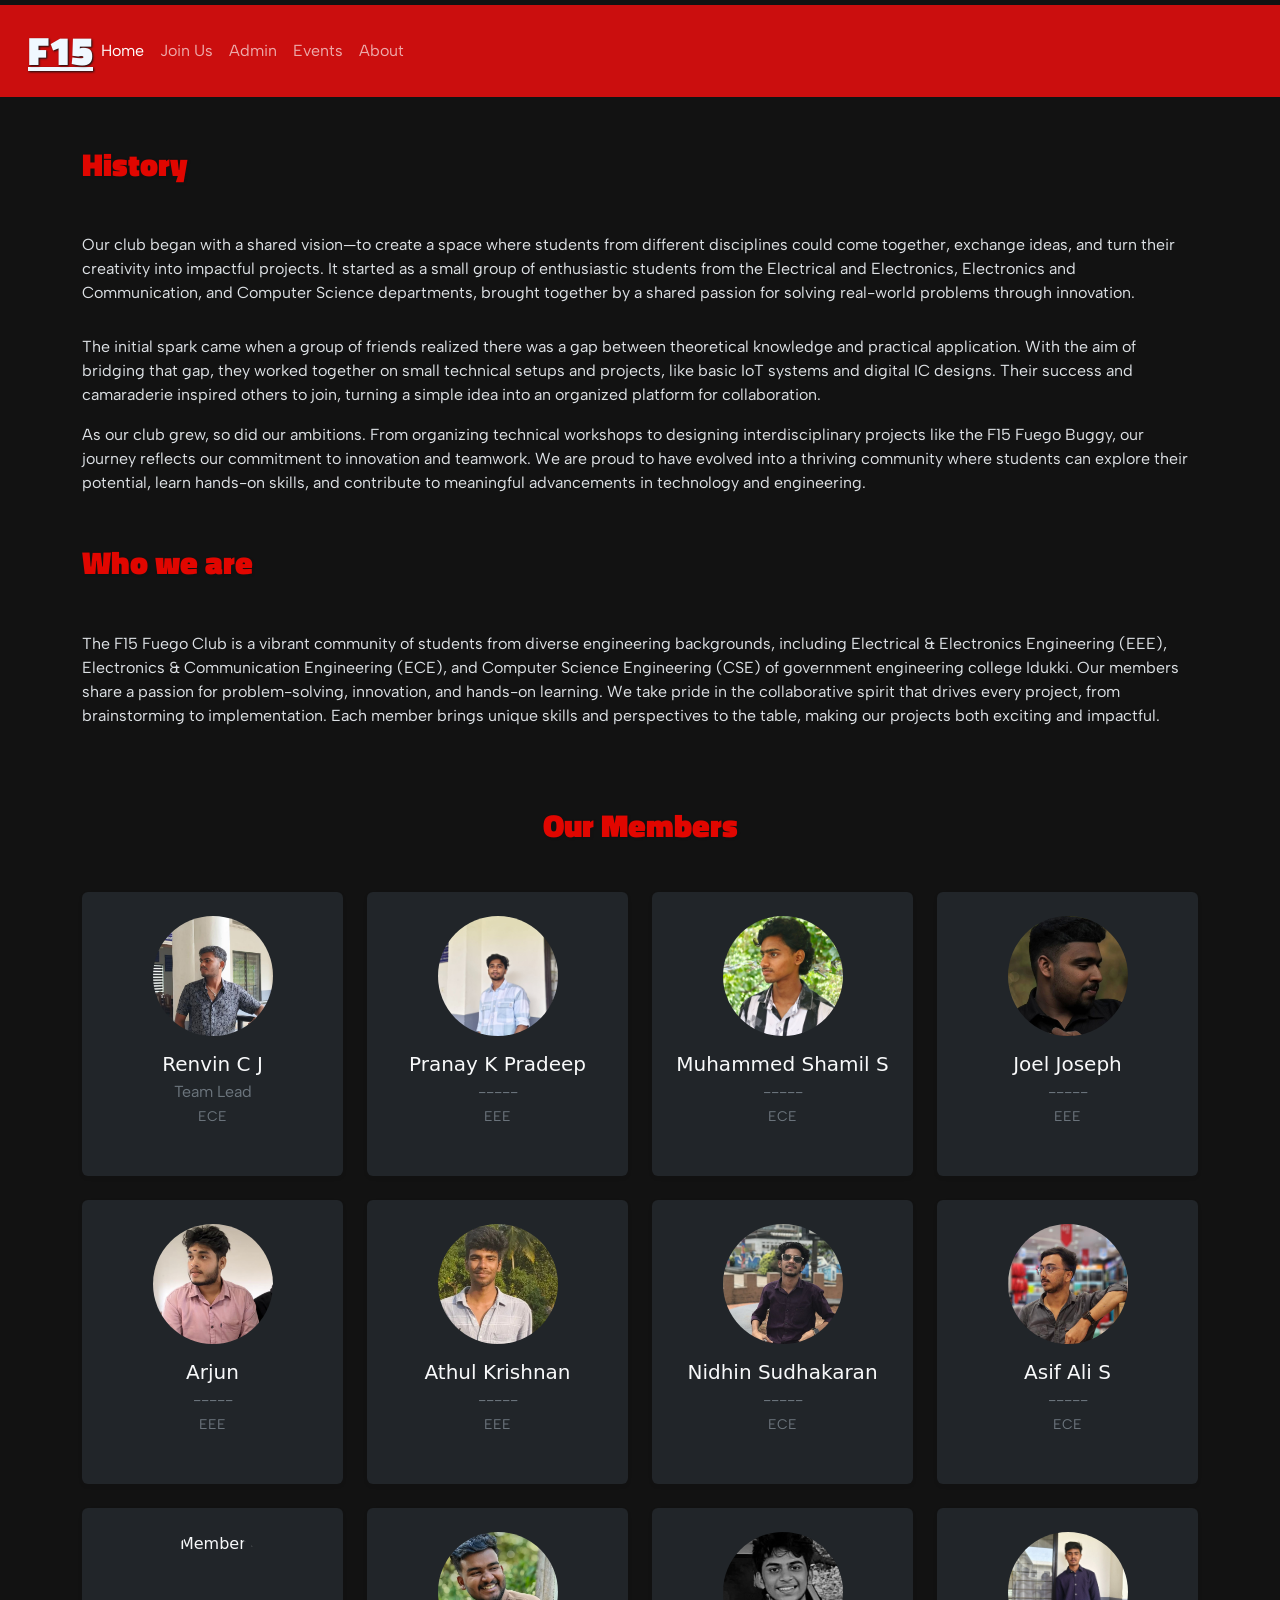
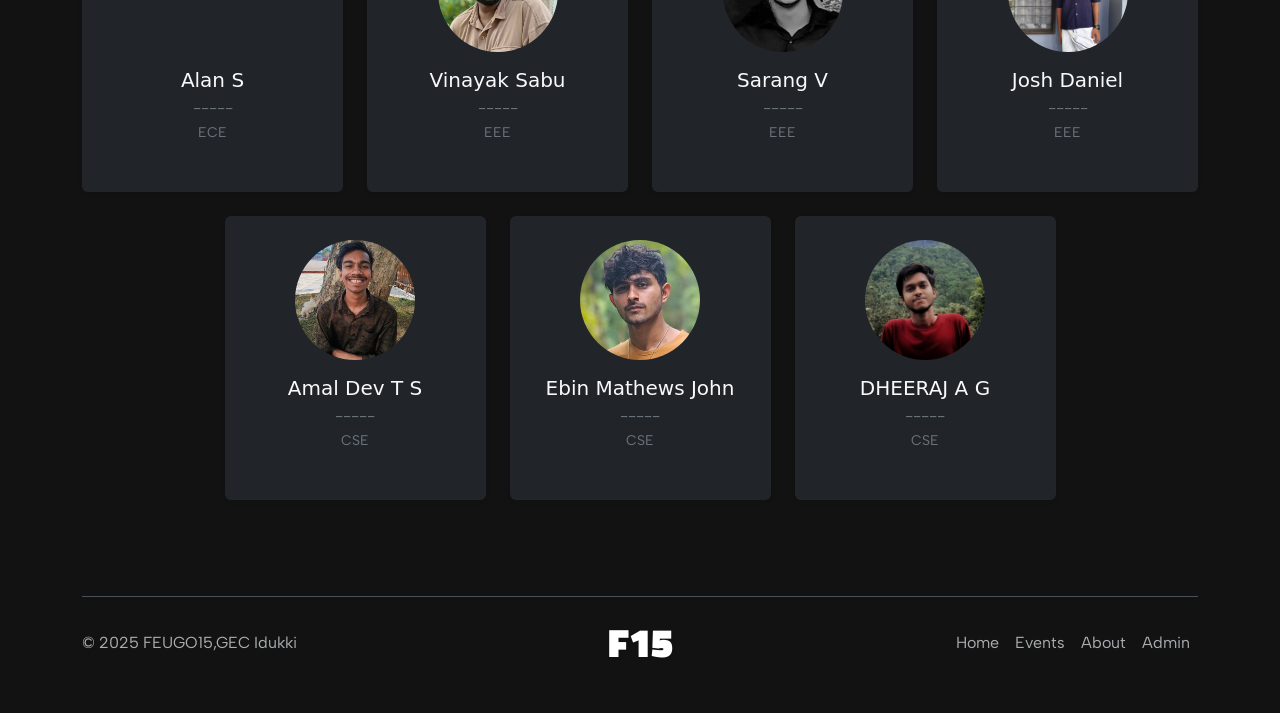
==== about.html @ 79d7d926 "Change4" ====
<!DOCTYPE html>
<html lang="en" data-bs-theme="dark">
<head>
    <meta charset="UTF-8">
    <meta name="viewport" content="width=device-width, initial-scale=1.0">
    <link href="https://cdn.jsdelivr.net/npm/bootstrap@5.3.6/dist/css/bootstrap.min.css" rel="stylesheet" integrity="sha384-4Q6Gf2aSP4eDXB8Miphtr37CMZZQ5oXLH2yaXMJ2w8e2ZtHTl7GptT4jmndRuHDT" crossorigin="anonymous">
    <link href="https://fonts.googleapis.com/css2?family=Titillium+Web:wght@900&display=swap" rel="stylesheet">
    <link rel="stylesheet" href="./style.css">
<link href="https://fonts.googleapis.com/css2?family=Albert+Sans:ital,wght@0,100..900;1,100..900&family=Barlow+Condensed:ital,wght@0,100;0,200;0,300;0,400;0,500;0,600;0,700;0,800;0,900;1,100;1,200;1,300;1,400;1,500;1,600;1,700;1,800;1,900&family=Orbitron:wght@400..900&family=Poppins:ital,wght@0,100;0,200;0,300;0,400;0,500;0,600;0,700;0,800;0,900;1,100;1,200;1,300;1,400;1,500;1,600;1,700;1,800;1,900&display=swap" rel="stylesheet">    <script src="https://unpkg.com/swiper/swiper-bundle.min.js"></script>
    
    <title>About</title>
</head>
<body style="background-color: #0000;">
    <nav class="navbar navbar-expand-lg px-3 py-3 nav-dark" style="background-color: rgb(203, 14, 14); margin-top: 5px;">
  <div class="container-fluid">
    <a class="formula-1-text" style="color: aliceblue; font-size: 40px;" href="#">F15</a>
        
    <button class="navbar-toggler" type="button" data-bs-toggle="collapse" data-bs-target="#navbarSupportedContent" aria-controls="navbarSupportedContent" aria-expanded="false" aria-label="Toggle navigation">
      <span class="navbar-toggler-icon"></span>
    </button>
    
    <div class="collapse navbar-collapse" id="navbarSupportedContent">
      <ul class="navbar-nav me-auto mb-2 mb-lg-0">
        <li class="nav-item">
          <a class="nav-link active" aria-current="page" href="./index.html">Home</a>
        </li>
        <li class="nav-item">
          <a class="nav-link" href="#">Join Us</a>
        </li>
        <li class="nav-item">
          <a class="nav-link" href="#">Admin</a>
        </li>
        <li class="nav-item">
          <a class="nav-link" href="#">Events</a>
        </li>
        <li class="nav-item dropdown">
          <a class="nav-link" href="#">
            About
          </a>
          
        <li class="nav-item">
          <a class="nav-link disabled" aria-disabled="true"></a>
        </li>
      </ul>
      
    </div>
  </div>
</nav>
</div>
<section class="about">
  <div class="container mt-5" id="what-we-done">
    <h1 class="formula-1-text" style="margin-bottom: 50px;">History</h1>
     <p style="margin-bottom: 30px;">Our club began with a shared vision—to create a space where students from different disciplines could come together, exchange ideas, and turn their creativity into impactful projects. It started as a small group of enthusiastic students from the Electrical and Electronics, Electronics and Communication, and Computer Science departments, brought together by a shared passion for solving real-world problems through innovation.</p>
     <p>The initial spark came when a group of friends realized there was a gap between theoretical knowledge and practical application. With the aim of bridging that gap, they worked together on small technical setups and projects, like basic IoT systems and digital IC designs. Their success and camaraderie inspired others to join, turning a simple idea into an organized platform for collaboration.</p>   
    <p>As our club grew, so did our ambitions. From organizing technical workshops to designing interdisciplinary projects like the F15 Fuego Buggy, our journey reflects our commitment to innovation and teamwork. We are proud to have evolved into a thriving community where students can explore their potential, learn hands-on skills, and contribute to meaningful advancements in technology and engineering.</p>
  </div>
    <div class="container mt-5" id="what-we-done">
    <h1 class="formula-1-text" style="margin-bottom: 50px;">Who we are</h1>
     <p style="margin-bottom: 30px;">The F15 Fuego Club is a vibrant community of students from diverse engineering backgrounds, including Electrical & Electronics Engineering (EEE), Electronics & Communication Engineering (ECE), and Computer Science Engineering (CSE) of government engineering college Idukki. Our members share a passion for problem-solving, innovation, and hands-on learning. We take pride in the collaborative spirit that drives every project, from brainstorming to implementation. Each member brings unique skills and perspectives to the table, making our projects both exciting and impactful. </p>
    </div>
    <section class="members py-5">
  <div class="container">
    <h1 class="formula-1-text mb-5 text-center">Our Members</h1>
    <div class="row row-cols-1 row-cols-sm-2 row-cols-md-4 g-4 justify-content-center">
      <!-- Member 1 -->
      <div class="col">
        <div class="card h-100 text-center border-0 shadow-sm bg-dark text-light">
          <img src="./src/members/renvun.png" class="card-img-top rounded-circle mx-auto mt-4" alt="Member 1" style="width: 120px; height: 120px; object-fit: cover;">
          <div class="card-body">
            <h5 class="card-title mb-1">Renvin C J</h5>
            <p class="card-text mb-2 text-secondary">Team Lead<br><span class="small">ECE</span></p>
            <div>
              <a href="#" class="text-light me-2"><i class="bi bi-linkedin"></i></a>
              <a href="#" class="text-light"><i class="bi bi-envelope"></i></a>
            </div>
          </div>
        </div>
      </div>
      <!-- Member 2 -->
      <div class="col">
        <div class="card h-100 text-center border-0 shadow-sm bg-dark text-light">
          <img src="./src/members/pranay.jpg" class="card-img-top rounded-circle mx-auto mt-4" alt="Member 2" style="width: 120px; height: 120px; object-fit: cover;">
          <div class="card-body">
            <h5 class="card-title mb-1">Pranay K Pradeep</h5>
            <p class="card-text mb-2 text-secondary">-----<br><span class="small">EEE</span></p>
            <div>
              <a href="#" class="text-light me-2"><i class="bi bi-linkedin"></i></a>
              <a href="#" class="text-light"><i class="bi bi-envelope"></i></a>
            </div>
          </div>
        </div>
      </div>
      <!-- Member 3 -->
      <div class="col">
        <div class="card h-100 text-center border-0 shadow-sm bg-dark text-light">
          <img src="./src/members/shamil.jpg" class="card-img-top rounded-circle mx-auto mt-4" alt="Member 3" style="width: 120px; height: 120px; object-fit: cover;">
          <div class="card-body">
            <h5 class="card-title mb-1">Muhammed Shamil S</h5>
            <p class="card-text mb-2 text-secondary">-----<br><span class="small">ECE</span></p>
            <div>
              <a href="#" class="text-light me-2"><i class="bi bi-linkedin"></i></a>
              <a href="#" class="text-light"><i class="bi bi-envelope"></i></a>
            </div>
          </div>
        </div>
      </div>
      <!-- Member 4 -->
      <div class="col">
        <div class="card h-100 text-center border-0 shadow-sm bg-dark text-light">
          <img src="./src/members/joel.png" class="card-img-top rounded-circle mx-auto mt-4" alt="Member 4" style="width: 120px; height: 120px; object-fit: cover;">
          <div class="card-body">
            <h5 class="card-title mb-1">Joel Joseph</h5>
            <p class="card-text mb-2 text-secondary">-----<br><span class="small">EEE</span></p>
            <div>
              <a href="#" class="text-light me-2"><i class="bi bi-linkedin"></i></a>
              <a href="#" class="text-light"><i class="bi bi-envelope"></i></a>
            </div>
          </div>
        </div>
      </div>
      <!-- Add more members as needed -->
        <div class="col">
        <div class="card h-100 text-center border-0 shadow-sm bg-dark text-light">
          <img src="./src/members/arjun.png" class="card-img-top rounded-circle mx-auto mt-4" alt="Member 4" style="width: 120px; height: 120px; object-fit: cover;">
          <div class="card-body">
            <h5 class="card-title mb-1">Arjun</h5>
            <p class="card-text mb-2 text-secondary">-----<br><span class="small">EEE</span></p>
            <div>
              <a href="#" class="text-light me-2"><i class="bi bi-linkedin"></i></a>
              <a href="#" class="text-light"><i class="bi bi-envelope"></i></a>
            </div>
          </div>
        </div>
      </div>
       <div class="col">
        <div class="card h-100 text-center border-0 shadow-sm bg-dark text-light">
          <img src="./src/members/athul.png" class="card-img-top rounded-circle mx-auto mt-4" alt="Member 4" style="width: 120px; height: 120px; object-fit: cover;">
          <div class="card-body">
            <h5 class="card-title mb-1">Athul Krishnan</h5>
            <p class="card-text mb-2 text-secondary">-----<br><span class="small">EEE</span></p>
            <div>
              <a href="#" class="text-light me-2"><i class="bi bi-linkedin"></i></a>
              <a href="#" class="text-light"><i class="bi bi-envelope"></i></a>
            </div>
          </div>
        </div>
      </div>
       <div class="col">
        <div class="card h-100 text-center border-0 shadow-sm bg-dark text-light">
          <img src="./src/members/nidhin.jpg" class="card-img-top rounded-circle mx-auto mt-4" alt="Member 4" style="width: 120px; height: 120px; object-fit: cover;">
          <div class="card-body">
            <h5 class="card-title mb-1">Nidhin Sudhakaran</h5>
            <p class="card-text mb-2 text-secondary">-----<br><span class="small">ECE</span></p>
            <div>
              <a href="#" class="text-light me-2"><i class="bi bi-linkedin"></i></a>
              <a href="#" class="text-light"><i class="bi bi-envelope"></i></a>
            </div>
          </div>
        </div>
      </div>
       <div class="col">
        <div class="card h-100 text-center border-0 shadow-sm bg-dark text-light">
          <img src="./src/members/asifali.png" class="card-img-top rounded-circle mx-auto mt-4" alt="Member 4" style="width: 120px; height: 120px; object-fit: cover;">
          <div class="card-body">
            <h5 class="card-title mb-1">Asif Ali S</h5>
            <p class="card-text mb-2 text-secondary">-----<br><span class="small">ECE</span></p>
            <div>
              <a href="#" class="text-light me-2"><i class="bi bi-linkedin"></i></a>
              <a href="#" class="text-light"><i class="bi bi-envelope"></i></a>
            </div>
          </div>
        </div>
      </div>
       <div class="col">
        <div class="card h-100 text-center border-0 shadow-sm bg-dark text-light">
          <img src="./src/members/alan.png" class="card-img-top rounded-circle mx-auto mt-4" alt="Member 4" style="width: 120px; height: 120px; object-fit: cover;">
          <div class="card-body">
            <h5 class="card-title mb-1">Alan S</h5>
            <p class="card-text mb-2 text-secondary">-----<br><span class="small">ECE</span></p>
            <div>
              <a href="#" class="text-light me-2"><i class="bi bi-linkedin"></i></a>
              <a href="#" class="text-light"><i class="bi bi-envelope"></i></a>
            </div>
          </div>
        </div>
      </div> <div class="col">
        <div class="card h-100 text-center border-0 shadow-sm bg-dark text-light">
          <img src="./src/members/vinyk.jpg" class="card-img-top rounded-circle mx-auto mt-4" alt="Member 4" style="width: 120px; height: 120px; object-fit: cover;">
          <div class="card-body">
            <h5 class="card-title mb-1">Vinayak Sabu</h5>
            <p class="card-text mb-2 text-secondary">-----<br><span class="small">EEE</span></p>
            <div>
              <a href="#" class="text-light me-2"><i class="bi bi-linkedin"></i></a>
              <a href="#" class="text-light"><i class="bi bi-envelope"></i></a>
            </div>
          </div>
        </div>
      </div>
       <div class="col">
        <div class="card h-100 text-center border-0 shadow-sm bg-dark text-light">
          <img src="./src/members/sarang.jpg" class="card-img-top rounded-circle mx-auto mt-4" alt="Member 4" style="width: 120px; height: 120px; object-fit: cover;">
          <div class="card-body">
            <h5 class="card-title mb-1">Sarang V</h5>
            <p class="card-text mb-2 text-secondary">-----<br><span class="small">EEE</span></p>
            <div>
              <a href="#" class="text-light me-2"><i class="bi bi-linkedin"></i></a>
              <a href="#" class="text-light"><i class="bi bi-envelope"></i></a>
            </div>
          </div>
        </div>
      </div>
       <div class="col">
        <div class="card h-100 text-center border-0 shadow-sm bg-dark text-light">
          <img src="./src/members/josh.png" class="card-img-top rounded-circle mx-auto mt-4" alt="Member 4" style="width: 120px; height: 120px; object-fit: cover;">
          <div class="card-body">
            <h5 class="card-title mb-1">Josh Daniel</h5>
            <p class="card-text mb-2 text-secondary">-----<br><span class="small">EEE</span></p>
            <div>
              <a href="#" class="text-light me-2"><i class="bi bi-linkedin"></i></a>
              <a href="#" class="text-light"><i class="bi bi-envelope"></i></a>
            </div>
          </div>
        </div>
      </div>
       <div class="col">
        <div class="card h-100 text-center border-0 shadow-sm bg-dark text-light">
          <img src="./src/members/amald.jpg" class="card-img-top rounded-circle mx-auto mt-4" alt="Member 4" style="width: 120px; height: 120px; object-fit: cover;">
          <div class="card-body">
            <h5 class="card-title mb-1">Amal Dev T S</h5>
            <p class="card-text mb-2 text-secondary">-----<br><span class="small">CSE</span></p>
            <div>
              <a href="#" class="text-light me-2"><i class="bi bi-linkedin"></i></a>
              <a href="#" class="text-light"><i class="bi bi-envelope"></i></a>
            </div>
          </div>
        </div>
      </div>
       <div class="col">
        <div class="card h-100 text-center border-0 shadow-sm bg-dark text-light">
          <img src="./src/members/ebin.jpg" class="card-img-top rounded-circle mx-auto mt-4" alt="Member 4" style="width: 120px; height: 120px; object-fit: cover;">
          <div class="card-body">
            <h5 class="card-title mb-1">Ebin Mathews John</h5>
            <p class="card-text mb-2 text-secondary">-----<br><span class="small">CSE</span></p>
            <div>
              <a href="#" class="text-light me-2"><i class="bi bi-linkedin"></i></a>
              <a href="#" class="text-light"><i class="bi bi-envelope"></i></a>
            </div>
          </div>
        </div>
      </div>
       <div class="col">
        <div class="card h-100 text-center border-0 shadow-sm bg-dark text-light">
          <img src="./src/members/dheeraj.jpg" class="card-img-top rounded-circle mx-auto mt-4" alt="Member 4" style="width: 120px; height: 120px; object-fit: cover;">
          <div class="card-body">
            <h5 class="card-title mb-1">DHEERAJ A G</h5>
            <p class="card-text mb-2 text-secondary">-----<br><span class="small">CSE</span></p>
            <div>
              <a href="#" class="text-light me-2"><i class="bi bi-linkedin"></i></a>
              <a href="#" class="text-light"><i class="bi bi-envelope"></i></a>
            </div>
          </div>
        </div>
      </div>
       
    </div>
  </div>
</section>
    <section class="footer">
<div class="container mt-5">
  <footer class="d-flex flex-wrap justify-content-between align-items-center py-3 my-4 border-top">
     <p class="col-md-4 mb-0 text-body-secondary">© 2025 FEUGO15,GEC Idukki</p> 
 
      <a class="formula-1-text col-md-4 d-flex align-items-center justify-content-center mb-3 mb-md-0 me-md-auto link-body-emphasis text-decoration-none" aria-label="Bootstrap" style="color: aliceblue; font-size: 40px;" href="#">F15</a>
      
    </a>
     <ul class="nav col-md-4 justify-content-end">
       <li class="nav-item"><a href="#" class="nav-link px-2 text-body-secondary">Home</a>
      </li> 
      <li class="nav-item">
        <a href="#event" class="nav-link px-2 text-body-secondary">Events</a>
      </li> 
      <li class="nav-item">
        <a href="./about.html" class="nav-link px-2 text-body-secondary">About</a>
      </li> 
      <li class="nav-item">
        <a href="#" class="nav-link px-2 text-body-secondary">Admin</a>
      </li>
   
    </ul> 
  </footer>
</section>
                               

    <script src="https://cdn.jsdelivr.net/npm/bootstrap@5.3.6/dist/js/bootstrap.bundle.min.js" integrity="sha384-j1CDi7MgGQ12Z7Qab0qlWQ/Qqz24Gc6BM0thvEMVjHnfYGF0rmFCozFSxQBxwHKO" crossorigin="anonymous"></script>
    </body>
</html>
---- style.css ----
/* style.css */
.formula-1-text {
    font-family: 'Titillium Web', Arial, sans-serif;
    font-weight: 900;
    text-transform: uppercas
    letter-spacing: 0.15em;
    font-size: 2rem;
    color: #e10600; /* Formula 1 red */
    text-shadow: 1px 1px 2px #111;
    /* Remove inline font-family and color from HTML */
}
p,li {
  font-family: "Albert Sans", sans-serif;
  font-optical-sizing: auto;
  font-weight: <weight>;
  font-style: normal;
}
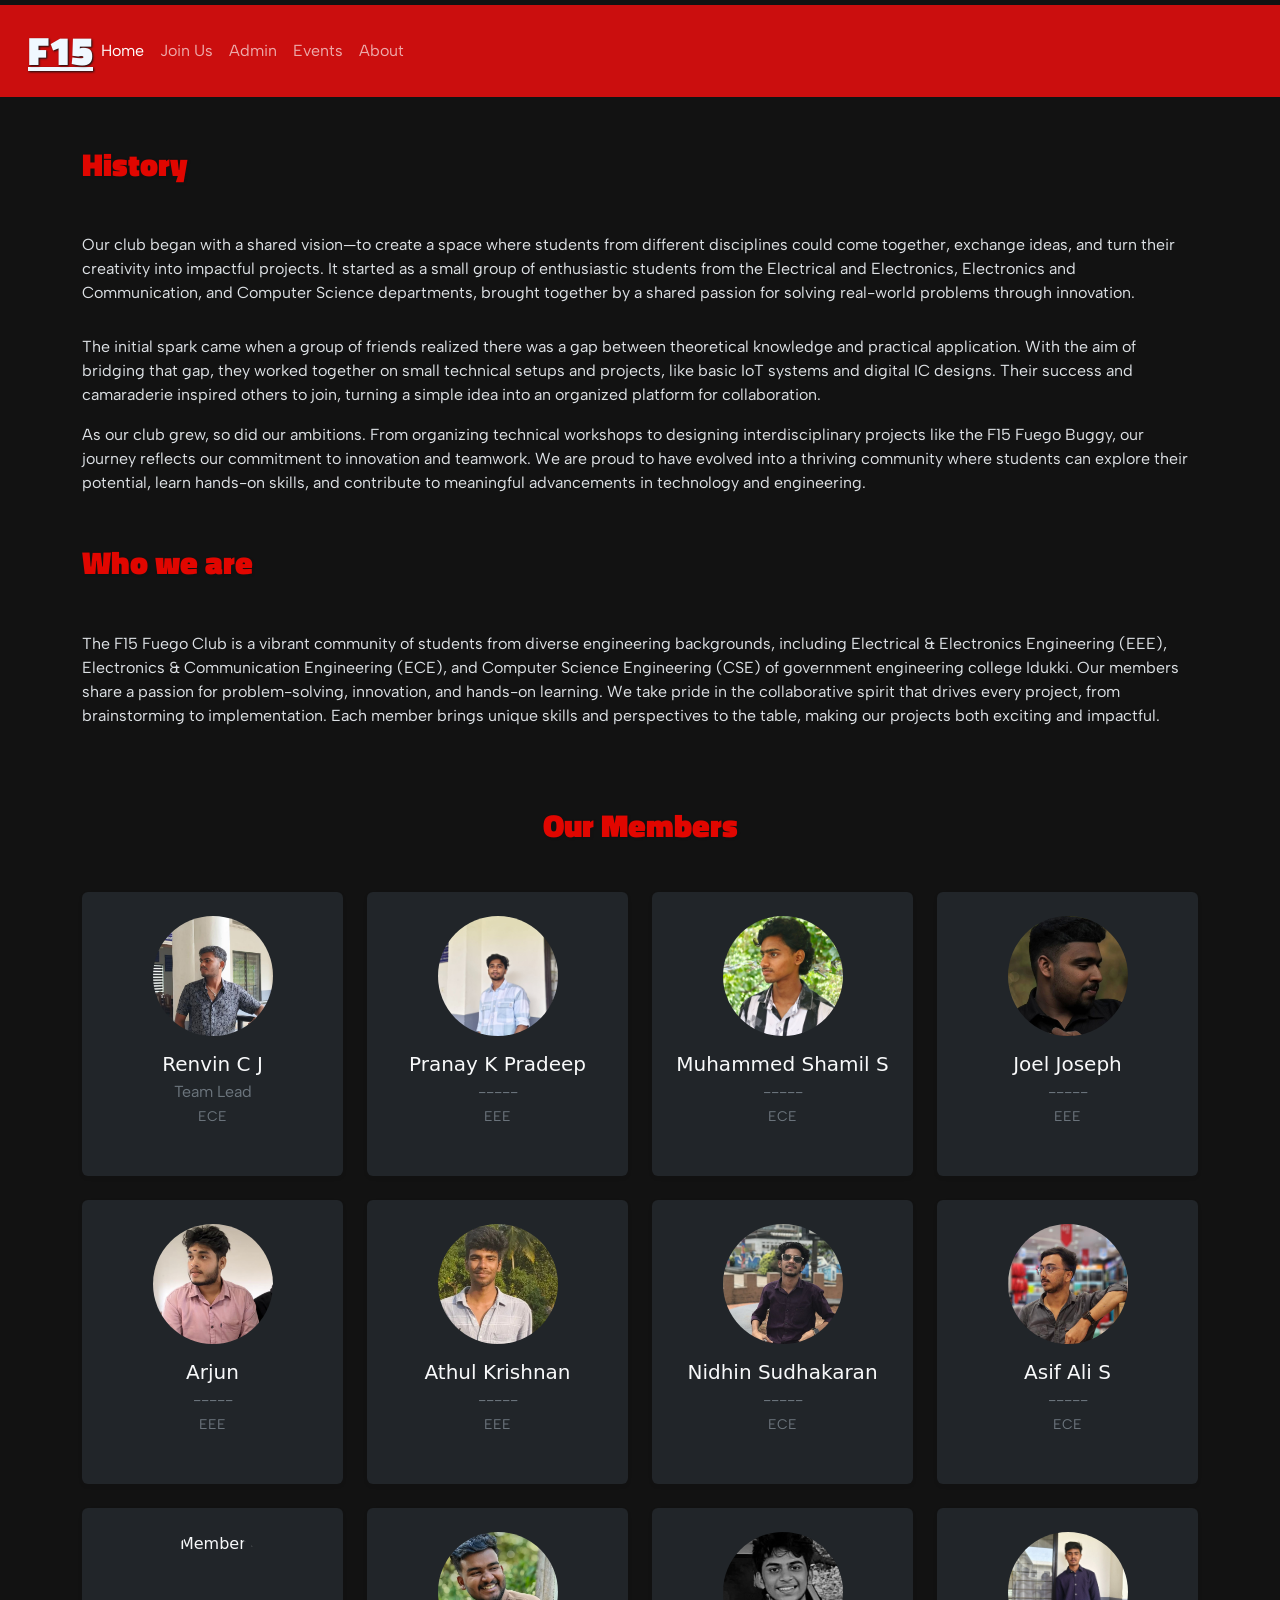
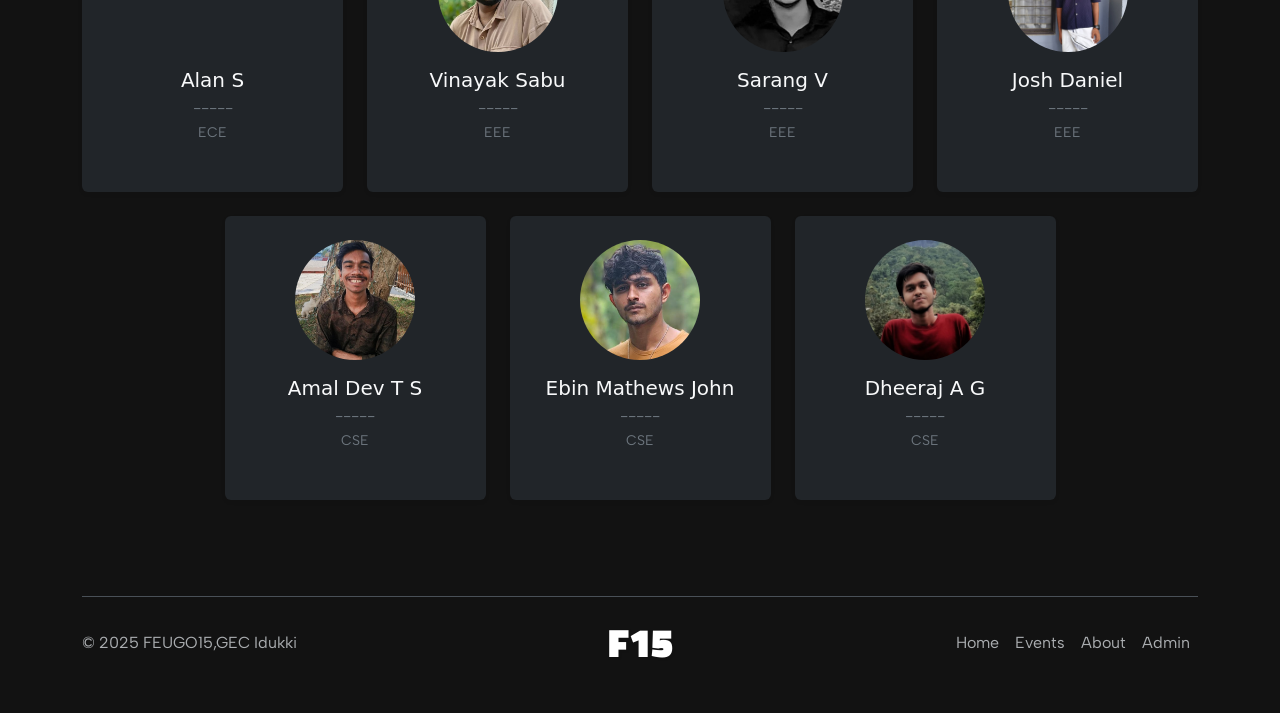
==== commit a94a717d: "Change6" ====
--- a/about.html
+++ b/about.html
@@ -61,8 +61,7 @@
     <section class="members py-5">
   <div class="container">
     <h1 class="formula-1-text mb-5 text-center">Our Members</h1>
-    <div class="row row-cols-1 row-cols-sm-2 row-cols-md-4 g-4 justify-content-center">
-      <!-- Member 1 -->
+<div class="row row-cols-2 row-cols-md-4 g-4 justify-content-center">      <!-- Member 1 -->
       <div class="col">
         <div class="card h-100 text-center border-0 shadow-sm bg-dark text-light">
           <img src="./src/members/renvun.png" class="card-img-top rounded-circle mx-auto mt-4" alt="Member 1" style="width: 120px; height: 120px; object-fit: cover;">
@@ -252,7 +251,7 @@
         <div class="card h-100 text-center border-0 shadow-sm bg-dark text-light">
           <img src="./src/members/dheeraj.jpg" class="card-img-top rounded-circle mx-auto mt-4" alt="Member 4" style="width: 120px; height: 120px; object-fit: cover;">
           <div class="card-body">
-            <h5 class="card-title mb-1">DHEERAJ A G</h5>
+            <h5 class="card-title mb-1">Dheeraj A G</h5>
             <p class="card-text mb-2 text-secondary">-----<br><span class="small">CSE</span></p>
             <div>
               <a href="#" class="text-light me-2"><i class="bi bi-linkedin"></i></a>
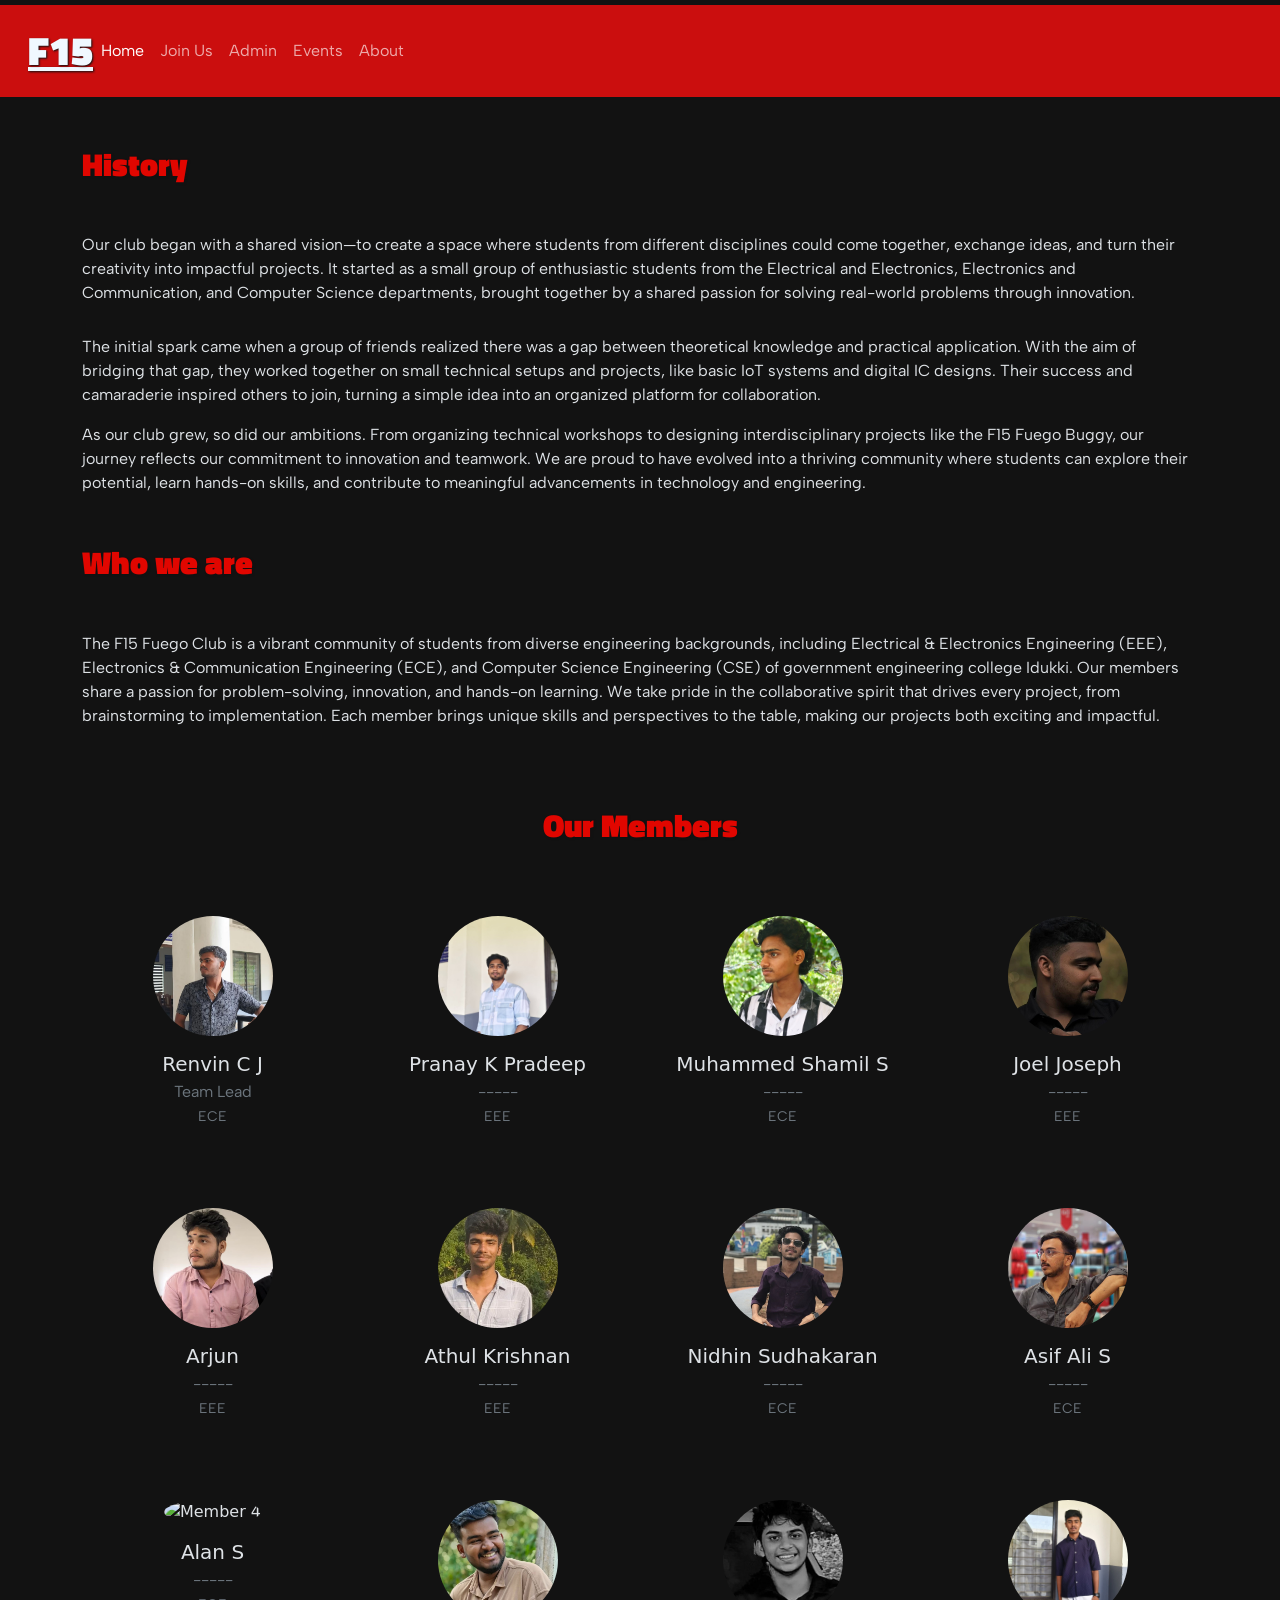
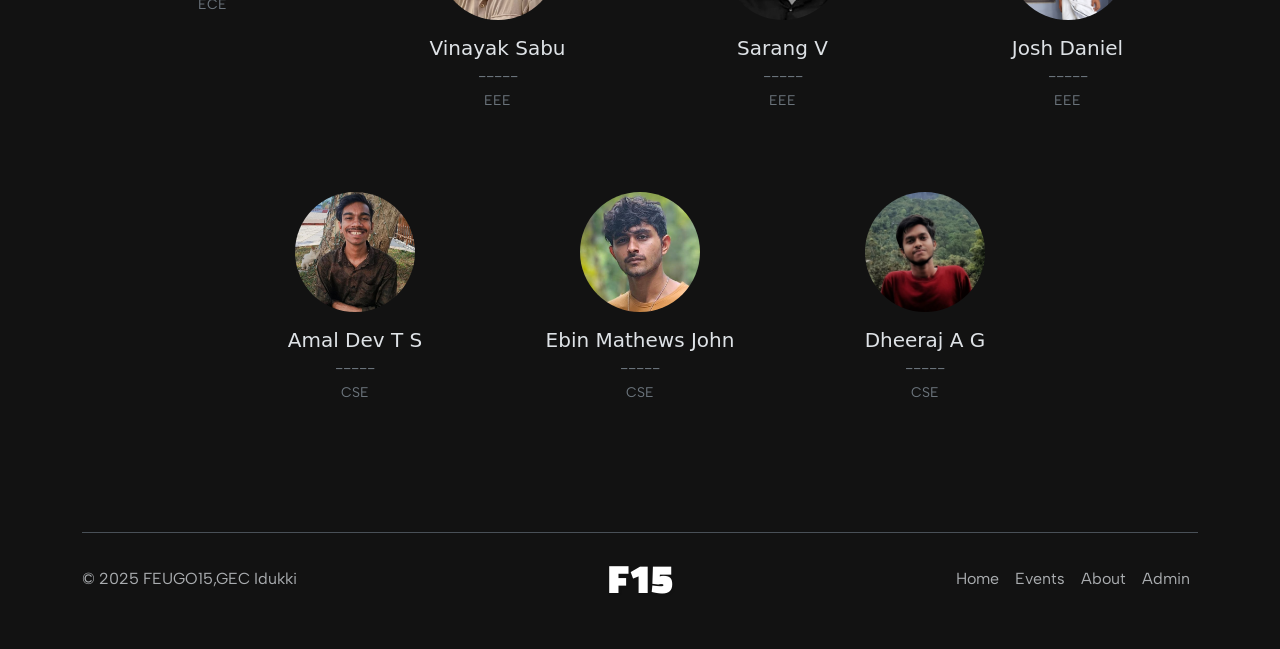
==== commit 3b025b89: "Change7" ====
--- a/about.html
+++ b/about.html
@@ -61,206 +61,147 @@
     <section class="members py-5">
   <div class="container">
     <h1 class="formula-1-text mb-5 text-center">Our Members</h1>
-<div class="row row-cols-2 row-cols-md-4 g-4 justify-content-center">      <!-- Member 1 -->
-      <div class="col">
-        <div class="card h-100 text-center border-0 shadow-sm bg-dark text-light">
-          <img src="./src/members/renvun.png" class="card-img-top rounded-circle mx-auto mt-4" alt="Member 1" style="width: 120px; height: 120px; object-fit: cover;">
-          <div class="card-body">
-            <h5 class="card-title mb-1">Renvin C J</h5>
-            <p class="card-text mb-2 text-secondary">Team Lead<br><span class="small">ECE</span></p>
-            <div>
-              <a href="#" class="text-light me-2"><i class="bi bi-linkedin"></i></a>
-              <a href="#" class="text-light"><i class="bi bi-envelope"></i></a>
-            </div>
-          </div>
+    <div class="row row-cols-2 row-cols-md-4 g-4 justify-content-center">
+      <!-- Member 1 -->
+      <div class="col text-center">
+        <img src="./src/members/renvun.png" class="rounded-circle mx-auto mt-4" alt="Member 1" style="width: 120px; height: 120px; object-fit: cover;">
+        <h5 class="mb-1 mt-3">Renvin C J</h5>
+        <p class="mb-2 text-secondary">Team Lead<br><span class="small">ECE</span></p>
+        <div>
+          <a href="#" class="text-light me-2"><i class="bi bi-linkedin"></i></a>
+          <a href="#" class="text-light"><i class="bi bi-envelope"></i></a>
         </div>
       </div>
       <!-- Member 2 -->
-      <div class="col">
-        <div class="card h-100 text-center border-0 shadow-sm bg-dark text-light">
-          <img src="./src/members/pranay.jpg" class="card-img-top rounded-circle mx-auto mt-4" alt="Member 2" style="width: 120px; height: 120px; object-fit: cover;">
-          <div class="card-body">
-            <h5 class="card-title mb-1">Pranay K Pradeep</h5>
-            <p class="card-text mb-2 text-secondary">-----<br><span class="small">EEE</span></p>
-            <div>
-              <a href="#" class="text-light me-2"><i class="bi bi-linkedin"></i></a>
-              <a href="#" class="text-light"><i class="bi bi-envelope"></i></a>
-            </div>
-          </div>
+      <div class="col text-center">
+        <img src="./src/members/pranay.jpg" class="rounded-circle mx-auto mt-4" alt="Member 2" style="width: 120px; height: 120px; object-fit: cover;">
+        <h5 class="mb-1 mt-3">Pranay K Pradeep</h5>
+        <p class="mb-2 text-secondary">-----<br><span class="small">EEE</span></p>
+        <div>
+          <a href="#" class="text-light me-2"><i class="bi bi-linkedin"></i></a>
+          <a href="#" class="text-light"><i class="bi bi-envelope"></i></a>
         </div>
       </div>
       <!-- Member 3 -->
-      <div class="col">
-        <div class="card h-100 text-center border-0 shadow-sm bg-dark text-light">
-          <img src="./src/members/shamil.jpg" class="card-img-top rounded-circle mx-auto mt-4" alt="Member 3" style="width: 120px; height: 120px; object-fit: cover;">
-          <div class="card-body">
-            <h5 class="card-title mb-1">Muhammed Shamil S</h5>
-            <p class="card-text mb-2 text-secondary">-----<br><span class="small">ECE</span></p>
-            <div>
-              <a href="#" class="text-light me-2"><i class="bi bi-linkedin"></i></a>
-              <a href="#" class="text-light"><i class="bi bi-envelope"></i></a>
-            </div>
-          </div>
+      <div class="col text-center">
+        <img src="./src/members/shamil.jpg" class="rounded-circle mx-auto mt-4" alt="Member 3" style="width: 120px; height: 120px; object-fit: cover;">
+        <h5 class="mb-1 mt-3">Muhammed Shamil S</h5>
+        <p class="mb-2 text-secondary">-----<br><span class="small">ECE</span></p>
+        <div>
+          <a href="#" class="text-light me-2"><i class="bi bi-linkedin"></i></a>
+          <a href="#" class="text-light"><i class="bi bi-envelope"></i></a>
         </div>
       </div>
       <!-- Member 4 -->
-      <div class="col">
-        <div class="card h-100 text-center border-0 shadow-sm bg-dark text-light">
-          <img src="./src/members/joel.png" class="card-img-top rounded-circle mx-auto mt-4" alt="Member 4" style="width: 120px; height: 120px; object-fit: cover;">
-          <div class="card-body">
-            <h5 class="card-title mb-1">Joel Joseph</h5>
-            <p class="card-text mb-2 text-secondary">-----<br><span class="small">EEE</span></p>
-            <div>
-              <a href="#" class="text-light me-2"><i class="bi bi-linkedin"></i></a>
-              <a href="#" class="text-light"><i class="bi bi-envelope"></i></a>
-            </div>
-          </div>
+      <div class="col text-center">
+        <img src="./src/members/joel.png" class="rounded-circle mx-auto mt-4" alt="Member 4" style="width: 120px; height: 120px; object-fit: cover;">
+        <h5 class="mb-1 mt-3">Joel Joseph</h5>
+        <p class="mb-2 text-secondary">-----<br><span class="small">EEE</span></p>
+        <div>
+          <a href="#" class="text-light me-2"><i class="bi bi-linkedin"></i></a>
+          <a href="#" class="text-light"><i class="bi bi-envelope"></i></a>
         </div>
       </div>
       <!-- Add more members as needed -->
-        <div class="col">
-        <div class="card h-100 text-center border-0 shadow-sm bg-dark text-light">
-          <img src="./src/members/arjun.png" class="card-img-top rounded-circle mx-auto mt-4" alt="Member 4" style="width: 120px; height: 120px; object-fit: cover;">
-          <div class="card-body">
-            <h5 class="card-title mb-1">Arjun</h5>
-            <p class="card-text mb-2 text-secondary">-----<br><span class="small">EEE</span></p>
-            <div>
-              <a href="#" class="text-light me-2"><i class="bi bi-linkedin"></i></a>
-              <a href="#" class="text-light"><i class="bi bi-envelope"></i></a>
-            </div>
-          </div>
-        </div>
-      </div>
-       <div class="col">
-        <div class="card h-100 text-center border-0 shadow-sm bg-dark text-light">
-          <img src="./src/members/athul.png" class="card-img-top rounded-circle mx-auto mt-4" alt="Member 4" style="width: 120px; height: 120px; object-fit: cover;">
-          <div class="card-body">
-            <h5 class="card-title mb-1">Athul Krishnan</h5>
-            <p class="card-text mb-2 text-secondary">-----<br><span class="small">EEE</span></p>
-            <div>
-              <a href="#" class="text-light me-2"><i class="bi bi-linkedin"></i></a>
-              <a href="#" class="text-light"><i class="bi bi-envelope"></i></a>
-            </div>
-          </div>
-        </div>
-      </div>
-       <div class="col">
-        <div class="card h-100 text-center border-0 shadow-sm bg-dark text-light">
-          <img src="./src/members/nidhin.jpg" class="card-img-top rounded-circle mx-auto mt-4" alt="Member 4" style="width: 120px; height: 120px; object-fit: cover;">
-          <div class="card-body">
-            <h5 class="card-title mb-1">Nidhin Sudhakaran</h5>
-            <p class="card-text mb-2 text-secondary">-----<br><span class="small">ECE</span></p>
-            <div>
-              <a href="#" class="text-light me-2"><i class="bi bi-linkedin"></i></a>
-              <a href="#" class="text-light"><i class="bi bi-envelope"></i></a>
-            </div>
-          </div>
-        </div>
-      </div>
-       <div class="col">
-        <div class="card h-100 text-center border-0 shadow-sm bg-dark text-light">
-          <img src="./src/members/asifali.png" class="card-img-top rounded-circle mx-auto mt-4" alt="Member 4" style="width: 120px; height: 120px; object-fit: cover;">
-          <div class="card-body">
-            <h5 class="card-title mb-1">Asif Ali S</h5>
-            <p class="card-text mb-2 text-secondary">-----<br><span class="small">ECE</span></p>
-            <div>
-              <a href="#" class="text-light me-2"><i class="bi bi-linkedin"></i></a>
-              <a href="#" class="text-light"><i class="bi bi-envelope"></i></a>
-            </div>
-          </div>
-        </div>
-      </div>
-       <div class="col">
-        <div class="card h-100 text-center border-0 shadow-sm bg-dark text-light">
-          <img src="./src/members/alan.png" class="card-img-top rounded-circle mx-auto mt-4" alt="Member 4" style="width: 120px; height: 120px; object-fit: cover;">
-          <div class="card-body">
-            <h5 class="card-title mb-1">Alan S</h5>
-            <p class="card-text mb-2 text-secondary">-----<br><span class="small">ECE</span></p>
-            <div>
-              <a href="#" class="text-light me-2"><i class="bi bi-linkedin"></i></a>
-              <a href="#" class="text-light"><i class="bi bi-envelope"></i></a>
-            </div>
-          </div>
-        </div>
-      </div> <div class="col">
-        <div class="card h-100 text-center border-0 shadow-sm bg-dark text-light">
-          <img src="./src/members/vinyk.jpg" class="card-img-top rounded-circle mx-auto mt-4" alt="Member 4" style="width: 120px; height: 120px; object-fit: cover;">
-          <div class="card-body">
-            <h5 class="card-title mb-1">Vinayak Sabu</h5>
-            <p class="card-text mb-2 text-secondary">-----<br><span class="small">EEE</span></p>
-            <div>
-              <a href="#" class="text-light me-2"><i class="bi bi-linkedin"></i></a>
-              <a href="#" class="text-light"><i class="bi bi-envelope"></i></a>
-            </div>
-          </div>
-        </div>
-      </div>
-       <div class="col">
-        <div class="card h-100 text-center border-0 shadow-sm bg-dark text-light">
-          <img src="./src/members/sarang.jpg" class="card-img-top rounded-circle mx-auto mt-4" alt="Member 4" style="width: 120px; height: 120px; object-fit: cover;">
-          <div class="card-body">
-            <h5 class="card-title mb-1">Sarang V</h5>
-            <p class="card-text mb-2 text-secondary">-----<br><span class="small">EEE</span></p>
-            <div>
-              <a href="#" class="text-light me-2"><i class="bi bi-linkedin"></i></a>
-              <a href="#" class="text-light"><i class="bi bi-envelope"></i></a>
-            </div>
-          </div>
-        </div>
-      </div>
-       <div class="col">
-        <div class="card h-100 text-center border-0 shadow-sm bg-dark text-light">
-          <img src="./src/members/josh.png" class="card-img-top rounded-circle mx-auto mt-4" alt="Member 4" style="width: 120px; height: 120px; object-fit: cover;">
-          <div class="card-body">
-            <h5 class="card-title mb-1">Josh Daniel</h5>
-            <p class="card-text mb-2 text-secondary">-----<br><span class="small">EEE</span></p>
-            <div>
-              <a href="#" class="text-light me-2"><i class="bi bi-linkedin"></i></a>
-              <a href="#" class="text-light"><i class="bi bi-envelope"></i></a>
-            </div>
-          </div>
-        </div>
-      </div>
-       <div class="col">
-        <div class="card h-100 text-center border-0 shadow-sm bg-dark text-light">
-          <img src="./src/members/amald.jpg" class="card-img-top rounded-circle mx-auto mt-4" alt="Member 4" style="width: 120px; height: 120px; object-fit: cover;">
-          <div class="card-body">
-            <h5 class="card-title mb-1">Amal Dev T S</h5>
-            <p class="card-text mb-2 text-secondary">-----<br><span class="small">CSE</span></p>
-            <div>
-              <a href="#" class="text-light me-2"><i class="bi bi-linkedin"></i></a>
-              <a href="#" class="text-light"><i class="bi bi-envelope"></i></a>
-            </div>
-          </div>
-        </div>
-      </div>
-       <div class="col">
-        <div class="card h-100 text-center border-0 shadow-sm bg-dark text-light">
-          <img src="./src/members/ebin.jpg" class="card-img-top rounded-circle mx-auto mt-4" alt="Member 4" style="width: 120px; height: 120px; object-fit: cover;">
-          <div class="card-body">
-            <h5 class="card-title mb-1">Ebin Mathews John</h5>
-            <p class="card-text mb-2 text-secondary">-----<br><span class="small">CSE</span></p>
-            <div>
-              <a href="#" class="text-light me-2"><i class="bi bi-linkedin"></i></a>
-              <a href="#" class="text-light"><i class="bi bi-envelope"></i></a>
-            </div>
-          </div>
-        </div>
-      </div>
-       <div class="col">
-        <div class="card h-100 text-center border-0 shadow-sm bg-dark text-light">
-          <img src="./src/members/dheeraj.jpg" class="card-img-top rounded-circle mx-auto mt-4" alt="Member 4" style="width: 120px; height: 120px; object-fit: cover;">
-          <div class="card-body">
-            <h5 class="card-title mb-1">Dheeraj A G</h5>
-            <p class="card-text mb-2 text-secondary">-----<br><span class="small">CSE</span></p>
-            <div>
-              <a href="#" class="text-light me-2"><i class="bi bi-linkedin"></i></a>
-              <a href="#" class="text-light"><i class="bi bi-envelope"></i></a>
-            </div>
-          </div>
-        </div>
-      </div>
-       
+      <div class="col text-center">
+        <img src="./src/members/arjun.png" class="rounded-circle mx-auto mt-4" alt="Member 4" style="width: 120px; height: 120px; object-fit: cover;">
+        <h5 class="mb-1 mt-3">Arjun</h5>
+        <p class="mb-2 text-secondary">-----<br><span class="small">EEE</span></p>
+        <div>
+          <a href="#" class="text-light me-2"><i class="bi bi-linkedin"></i></a>
+          <a href="#" class="text-light"><i class="bi bi-envelope"></i></a>
+        </div>
+      </div>
+      <div class="col text-center">
+        <img src="./src/members/athul.png" class="rounded-circle mx-auto mt-4" alt="Member 4" style="width: 120px; height: 120px; object-fit: cover;">
+        <h5 class="mb-1 mt-3">Athul Krishnan</h5>
+        <p class="mb-2 text-secondary">-----<br><span class="small">EEE</span></p>
+        <div>
+          <a href="#" class="text-light me-2"><i class="bi bi-linkedin"></i></a>
+          <a href="#" class="text-light"><i class="bi bi-envelope"></i></a>
+        </div>
+      </div>
+      <div class="col text-center">
+        <img src="./src/members/nidhin.jpg" class="rounded-circle mx-auto mt-4" alt="Member 4" style="width: 120px; height: 120px; object-fit: cover;">
+        <h5 class="mb-1 mt-3">Nidhin Sudhakaran</h5>
+        <p class="mb-2 text-secondary">-----<br><span class="small">ECE</span></p>
+        <div>
+          <a href="#" class="text-light me-2"><i class="bi bi-linkedin"></i></a>
+          <a href="#" class="text-light"><i class="bi bi-envelope"></i></a>
+        </div>
+      </div>
+      <div class="col text-center">
+        <img src="./src/members/asifali.png" class="rounded-circle mx-auto mt-4" alt="Member 4" style="width: 120px; height: 120px; object-fit: cover;">
+        <h5 class="mb-1 mt-3">Asif Ali S</h5>
+        <p class="mb-2 text-secondary">-----<br><span class="small">ECE</span></p>
+        <div>
+          <a href="#" class="text-light me-2"><i class="bi bi-linkedin"></i></a>
+          <a href="#" class="text-light"><i class="bi bi-envelope"></i></a>
+        </div>
+      </div>
+      <div class="col text-center">
+        <img src="./src/members/alan.png" class="rounded-circle mx-auto mt-4" alt="Member 4" style="width: 120px; height: 120px; object-fit: cover;">
+        <h5 class="mb-1 mt-3">Alan S</h5>
+        <p class="mb-2 text-secondary">-----<br><span class="small">ECE</span></p>
+        <div>
+          <a href="#" class="text-light me-2"><i class="bi bi-linkedin"></i></a>
+          <a href="#" class="text-light"><i class="bi bi-envelope"></i></a>
+        </div>
+      </div>
+      <div class="col text-center">
+        <img src="./src/members/vinyk.jpg" class="rounded-circle mx-auto mt-4" alt="Member 4" style="width: 120px; height: 120px; object-fit: cover;">
+        <h5 class="mb-1 mt-3">Vinayak Sabu</h5>
+        <p class="mb-2 text-secondary">-----<br><span class="small">EEE</span></p>
+        <div>
+          <a href="#" class="text-light me-2"><i class="bi bi-linkedin"></i></a>
+          <a href="#" class="text-light"><i class="bi bi-envelope"></i></a>
+        </div>
+      </div>
+      <div class="col text-center">
+        <img src="./src/members/sarang.jpg" class="rounded-circle mx-auto mt-4" alt="Member 4" style="width: 120px; height: 120px; object-fit: cover;">
+        <h5 class="mb-1 mt-3">Sarang V</h5>
+        <p class="mb-2 text-secondary">-----<br><span class="small">EEE</span></p>
+        <div>
+          <a href="#" class="text-light me-2"><i class="bi bi-linkedin"></i></a>
+          <a href="#" class="text-light"><i class="bi bi-envelope"></i></a>
+        </div>
+      </div>
+      <div class="col text-center">
+        <img src="./src/members/josh.png" class="rounded-circle mx-auto mt-4" alt="Member 4" style="width: 120px; height: 120px; object-fit: cover;">
+        <h5 class="mb-1 mt-3">Josh Daniel</h5>
+        <p class="mb-2 text-secondary">-----<br><span class="small">EEE</span></p>
+        <div>
+          <a href="#" class="text-light me-2"><i class="bi bi-linkedin"></i></a>
+          <a href="#" class="text-light"><i class="bi bi-envelope"></i></a>
+        </div>
+      </div>
+      <div class="col text-center">
+        <img src="./src/members/amald.jpg" class="rounded-circle mx-auto mt-4" alt="Member 4" style="width: 120px; height: 120px; object-fit: cover;">
+        <h5 class="mb-1 mt-3">Amal Dev T S</h5>
+        <p class="mb-2 text-secondary">-----<br><span class="small">CSE</span></p>
+        <div>
+          <a href="#" class="text-light me-2"><i class="bi bi-linkedin"></i></a>
+          <a href="#" class="text-light"><i class="bi bi-envelope"></i></a>
+        </div>
+      </div>
+      <div class="col text-center">
+        <img src="./src/members/ebin.jpg" class="rounded-circle mx-auto mt-4" alt="Member 4" style="width: 120px; height: 120px; object-fit: cover;">
+        <h5 class="mb-1 mt-3">Ebin Mathews John</h5>
+        <p class="mb-2 text-secondary">-----<br><span class="small">CSE</span></p>
+        <div>
+          <a href="#" class="text-light me-2"><i class="bi bi-linkedin"></i></a>
+          <a href="#" class="text-light"><i class="bi bi-envelope"></i></a>
+        </div>
+      </div>
+      <div class="col text-center">
+        <img src="./src/members/dheeraj.jpg" class="rounded-circle mx-auto mt-4" alt="Member 4" style="width: 120px; height: 120px; object-fit: cover;">
+        <h5 class="mb-1 mt-3">Dheeraj A G</h5>
+        <p class="mb-2 text-secondary">-----<br><span class="small">CSE</span></p>
+        <div>
+          <a href="#" class="text-light me-2"><i class="bi bi-linkedin"></i></a>
+          <a href="#" class="text-light"><i class="bi bi-envelope"></i></a>
+        </div>
+      </div>
     </div>
   </div>
 </section>
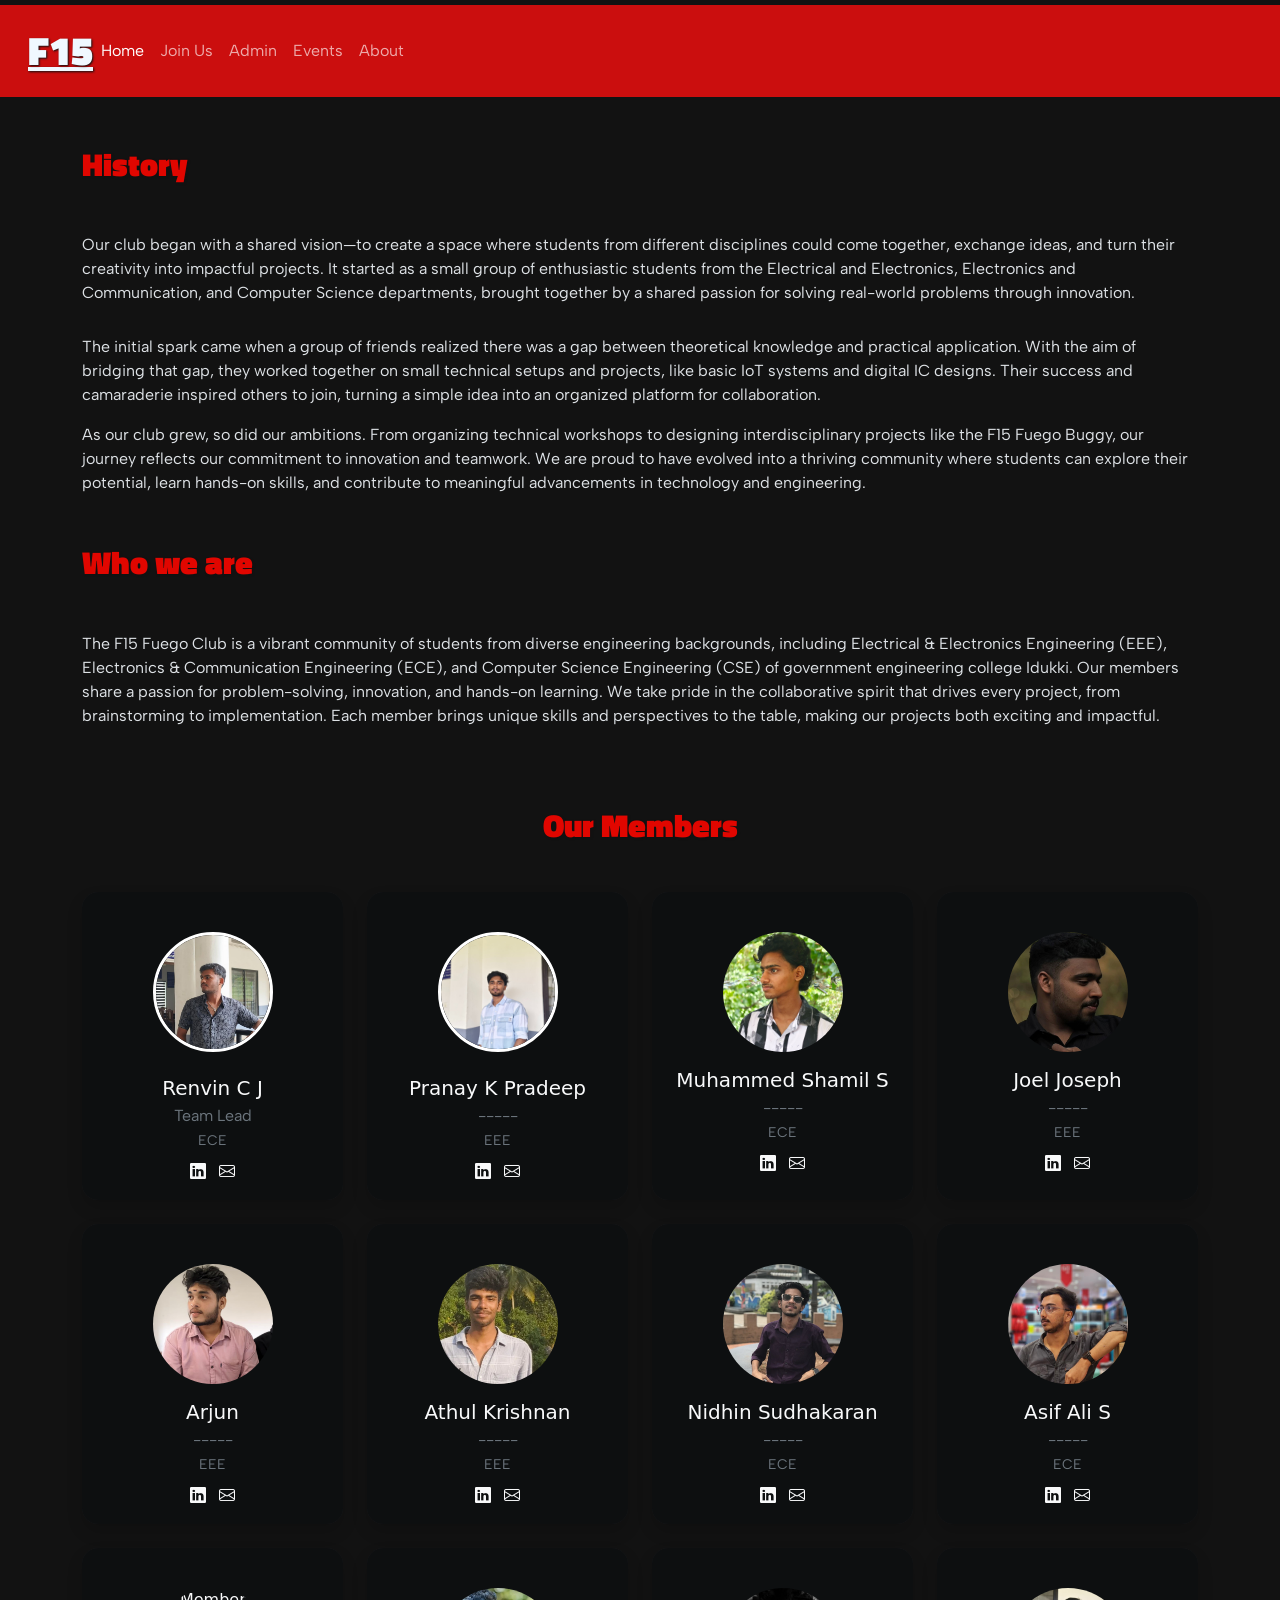
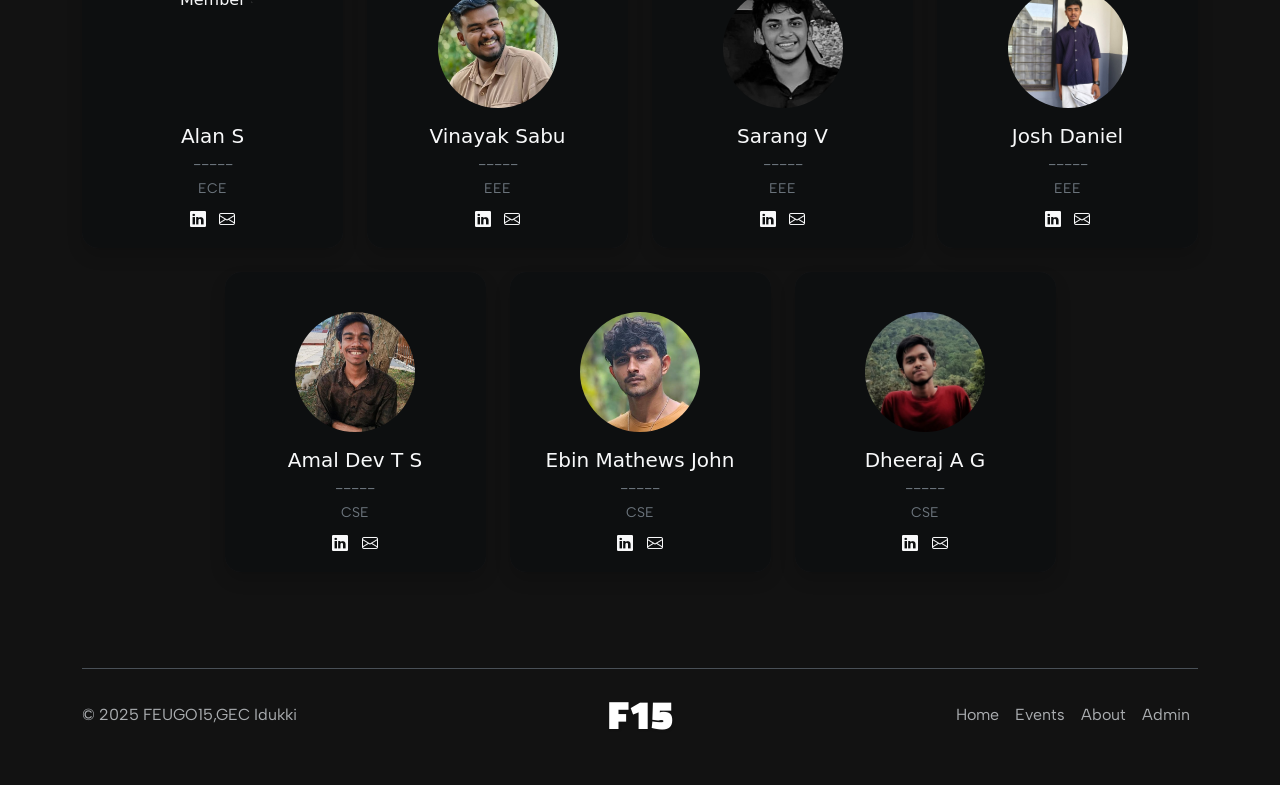
==== commit 9573bce8: "Change9" ====
--- a/about.html
+++ b/about.html
@@ -7,9 +7,14 @@
     <link href="https://fonts.googleapis.com/css2?family=Titillium+Web:wght@900&display=swap" rel="stylesheet">
     <link rel="stylesheet" href="./style.css">
 <link href="https://fonts.googleapis.com/css2?family=Albert+Sans:ital,wght@0,100..900;1,100..900&family=Barlow+Condensed:ital,wght@0,100;0,200;0,300;0,400;0,500;0,600;0,700;0,800;0,900;1,100;1,200;1,300;1,400;1,500;1,600;1,700;1,800;1,900&family=Orbitron:wght@400..900&family=Poppins:ital,wght@0,100;0,200;0,300;0,400;0,500;0,600;0,700;0,800;0,900;1,100;1,200;1,300;1,400;1,500;1,600;1,700;1,800;1,900&display=swap" rel="stylesheet">    <script src="https://unpkg.com/swiper/swiper-bundle.min.js"></script>
-    
+    <link href="https://cdn.jsdelivr.net/npm/aos@2.3.4/dist/aos.css" rel="stylesheet">
+    <link rel="stylesheet" href="https://cdn.jsdelivr.net/npm/bootstrap-icons@1.11.3/font/bootstrap-icons.min.css">
     <title>About</title>
 </head>
+<script src="https://cdn.jsdelivr.net/npm/aos@2.3.4/dist/aos.js"></script>
+<script>
+  AOS.init();
+</script>
 <body style="background-color: #0000;">
     <nav class="navbar navbar-expand-lg px-3 py-3 nav-dark" style="background-color: rgb(203, 14, 14); margin-top: 5px;">
   <div class="container-fluid">
@@ -63,27 +68,37 @@
     <h1 class="formula-1-text mb-5 text-center">Our Members</h1>
     <div class="row row-cols-2 row-cols-md-4 g-4 justify-content-center">
       <!-- Member 1 -->
-      <div class="col text-center">
-        <img src="./src/members/renvun.png" class="rounded-circle mx-auto mt-4" alt="Member 1" style="width: 120px; height: 120px; object-fit: cover;">
-        <h5 class="mb-1 mt-3">Renvin C J</h5>
-        <p class="mb-2 text-secondary">Team Lead<br><span class="small">ECE</span></p>
-        <div>
-          <a href="#" class="text-light me-2"><i class="bi bi-linkedin"></i></a>
-          <a href="#" class="text-light"><i class="bi bi-envelope"></i></a>
-        </div>
-      </div>
-      <!-- Member 2 -->
-      <div class="col text-center">
-        <img src="./src/members/pranay.jpg" class="rounded-circle mx-auto mt-4" alt="Member 2" style="width: 120px; height: 120px; object-fit: cover;">
-        <h5 class="mb-1 mt-3">Pranay K Pradeep</h5>
-        <p class="mb-2 text-secondary">-----<br><span class="small">EEE</span></p>
-        <div>
-          <a href="#" class="text-light me-2"><i class="bi bi-linkedin"></i></a>
-          <a href="#" class="text-light"><i class="bi bi-envelope"></i></a>
-        </div>
-      </div>
+            <div class="col text-center">
+              <div class="card h-100 bg-dark text-light shadow" style="background-image: url('./src/card-bg1.jpg'); background-size: cover; background-position: center; border-radius: 1rem; border: none;">
+                <div class="card-body d-flex flex-column align-items-center" style="background: rgba(0,0,0,0.6); border-radius: 1rem;">
+                  <img src="./src/members/renvun.png" class="rounded-circle mt-4 mb-3" alt="Renvin C J" style="width: 120px; height: 120px; object-fit: cover; border: 3px solid #fff;">
+                  <h5 class="mb-1 mt-2">Renvin C J</h5>
+                  <p class="mb-2 text-secondary">Team Lead<br><span class="small">ECE</span></p>
+                  <div>
+                    <a href="#" class="text-light me-2"><i class="bi bi-linkedin"></i></a>
+                    <a href="#" class="text-light"><i class="bi bi-envelope"></i></a>
+                  </div>
+                </div>
+              </div>
+            </div>
+            <!-- Member 2 -->
+            <div class="col text-center">
+              <div class="card h-100 bg-dark text-light shadow" style="background-image: url('./src/card-bg2.jpg'); background-size: cover; background-position: center; border-radius: 1rem; border: none;">
+                <div class="card-body d-flex flex-column align-items-center" style="background: rgba(0,0,0,0.6); border-radius: 1rem;">
+                  <img src="./src/members/pranay.jpg" class="rounded-circle mt-4 mb-3" alt="Pranay K Pradeep" style="width: 120px; height: 120px; object-fit: cover; border: 3px solid #fff;">
+                  <h5 class="mb-1 mt-2">Pranay K Pradeep</h5>
+                  <p class="mb-2 text-secondary">-----<br><span class="small">EEE</span></p>
+                  <div>
+                    <a href="#" class="text-light me-2"><i class="bi bi-linkedin"></i></a>
+                    <a href="#" class="text-light"><i class="bi bi-envelope"></i></a>
+                  </div>
+                </div>
+              </div>
+            </div>
       <!-- Member 3 -->
       <div class="col text-center">
+           <div class="card h-100 bg-dark text-light shadow" style="background-image: url('./src/card-bg2.jpg'); background-size: cover; background-position: center; border-radius: 1rem; border: none;">
+                <div class="card-body d-flex flex-column align-items-center" style="background: rgba(0,0,0,0.6); border-radius: 1rem;">
         <img src="./src/members/shamil.jpg" class="rounded-circle mx-auto mt-4" alt="Member 3" style="width: 120px; height: 120px; object-fit: cover;">
         <h5 class="mb-1 mt-3">Muhammed Shamil S</h5>
         <p class="mb-2 text-secondary">-----<br><span class="small">ECE</span></p>
@@ -92,8 +107,12 @@
           <a href="#" class="text-light"><i class="bi bi-envelope"></i></a>
         </div>
       </div>
+           </div>
+      </div>
       <!-- Member 4 -->
       <div class="col text-center">
+           <div class="card h-100 bg-dark text-light shadow" style="background-image: url('./src/card-bg2.jpg'); background-size: cover; background-position: center; border-radius: 1rem; border: none;">
+                <div class="card-body d-flex flex-column align-items-center" style="background: rgba(0,0,0,0.6); border-radius: 1rem;">
         <img src="./src/members/joel.png" class="rounded-circle mx-auto mt-4" alt="Member 4" style="width: 120px; height: 120px; object-fit: cover;">
         <h5 class="mb-1 mt-3">Joel Joseph</h5>
         <p class="mb-2 text-secondary">-----<br><span class="small">EEE</span></p>
@@ -102,8 +121,12 @@
           <a href="#" class="text-light"><i class="bi bi-envelope"></i></a>
         </div>
       </div>
+           </div>
+      </div>
       <!-- Add more members as needed -->
       <div class="col text-center">
+           <div class="card h-100 bg-dark text-light shadow" style="background-image: url('./src/card-bg2.jpg'); background-size: cover; background-position: center; border-radius: 1rem; border: none;">
+                <div class="card-body d-flex flex-column align-items-center" style="background: rgba(0,0,0,0.6); border-radius: 1rem;">
         <img src="./src/members/arjun.png" class="rounded-circle mx-auto mt-4" alt="Member 4" style="width: 120px; height: 120px; object-fit: cover;">
         <h5 class="mb-1 mt-3">Arjun</h5>
         <p class="mb-2 text-secondary">-----<br><span class="small">EEE</span></p>
@@ -112,7 +135,11 @@
           <a href="#" class="text-light"><i class="bi bi-envelope"></i></a>
         </div>
       </div>
-      <div class="col text-center">
+           </div>
+      </div>
+      <div class="col text-center">
+           <div class="card h-100 bg-dark text-light shadow" style="background-image: url('./src/card-bg2.jpg'); background-size: cover; background-position: center; border-radius: 1rem; border: none;">
+                <div class="card-body d-flex flex-column align-items-center" style="background: rgba(0,0,0,0.6); border-radius: 1rem;">
         <img src="./src/members/athul.png" class="rounded-circle mx-auto mt-4" alt="Member 4" style="width: 120px; height: 120px; object-fit: cover;">
         <h5 class="mb-1 mt-3">Athul Krishnan</h5>
         <p class="mb-2 text-secondary">-----<br><span class="small">EEE</span></p>
@@ -121,7 +148,11 @@
           <a href="#" class="text-light"><i class="bi bi-envelope"></i></a>
         </div>
       </div>
-      <div class="col text-center">
+      </div>
+      </div>
+      <div class="col text-center">
+           <div class="card h-100 bg-dark text-light shadow" style="background-image: url('./src/card-bg2.jpg'); background-size: cover; background-position: center; border-radius: 1rem; border: none;">
+                <div class="card-body d-flex flex-column align-items-center" style="background: rgba(0,0,0,0.6); border-radius: 1rem;">
         <img src="./src/members/nidhin.jpg" class="rounded-circle mx-auto mt-4" alt="Member 4" style="width: 120px; height: 120px; object-fit: cover;">
         <h5 class="mb-1 mt-3">Nidhin Sudhakaran</h5>
         <p class="mb-2 text-secondary">-----<br><span class="small">ECE</span></p>
@@ -130,7 +161,11 @@
           <a href="#" class="text-light"><i class="bi bi-envelope"></i></a>
         </div>
       </div>
-      <div class="col text-center">
+           </div>
+      </div>
+      <div class="col text-center">
+           <div class="card h-100 bg-dark text-light shadow" style="background-image: url('./src/card-bg2.jpg'); background-size: cover; background-position: center; border-radius: 1rem; border: none;">
+                <div class="card-body d-flex flex-column align-items-center" style="background: rgba(0,0,0,0.6); border-radius: 1rem;">
         <img src="./src/members/asifali.png" class="rounded-circle mx-auto mt-4" alt="Member 4" style="width: 120px; height: 120px; object-fit: cover;">
         <h5 class="mb-1 mt-3">Asif Ali S</h5>
         <p class="mb-2 text-secondary">-----<br><span class="small">ECE</span></p>
@@ -139,7 +174,11 @@
           <a href="#" class="text-light"><i class="bi bi-envelope"></i></a>
         </div>
       </div>
-      <div class="col text-center">
+           </div>
+      </div>
+      <div class="col text-center">
+           <div class="card h-100 bg-dark text-light shadow" style="background-image: url('./src/card-bg2.jpg'); background-size: cover; background-position: center; border-radius: 1rem; border: none;">
+                <div class="card-body d-flex flex-column align-items-center" style="background: rgba(0,0,0,0.6); border-radius: 1rem;">
         <img src="./src/members/alan.png" class="rounded-circle mx-auto mt-4" alt="Member 4" style="width: 120px; height: 120px; object-fit: cover;">
         <h5 class="mb-1 mt-3">Alan S</h5>
         <p class="mb-2 text-secondary">-----<br><span class="small">ECE</span></p>
@@ -148,7 +187,11 @@
           <a href="#" class="text-light"><i class="bi bi-envelope"></i></a>
         </div>
       </div>
-      <div class="col text-center">
+           </div>
+      </div>
+      <div class="col text-center">
+           <div class="card h-100 bg-dark text-light shadow" style="background-image: url('./src/card-bg2.jpg'); background-size: cover; background-position: center; border-radius: 1rem; border: none;">
+                <div class="card-body d-flex flex-column align-items-center" style="background: rgba(0,0,0,0.6); border-radius: 1rem;">
         <img src="./src/members/vinyk.jpg" class="rounded-circle mx-auto mt-4" alt="Member 4" style="width: 120px; height: 120px; object-fit: cover;">
         <h5 class="mb-1 mt-3">Vinayak Sabu</h5>
         <p class="mb-2 text-secondary">-----<br><span class="small">EEE</span></p>
@@ -157,7 +200,11 @@
           <a href="#" class="text-light"><i class="bi bi-envelope"></i></a>
         </div>
       </div>
-      <div class="col text-center">
+           </div>
+      </div>
+      <div class="col text-center">
+           <div class="card h-100 bg-dark text-light shadow" style="background-image: url('./src/card-bg2.jpg'); background-size: cover; background-position: center; border-radius: 1rem; border: none;">
+                <div class="card-body d-flex flex-column align-items-center" style="background: rgba(0,0,0,0.6); border-radius: 1rem;">
         <img src="./src/members/sarang.jpg" class="rounded-circle mx-auto mt-4" alt="Member 4" style="width: 120px; height: 120px; object-fit: cover;">
         <h5 class="mb-1 mt-3">Sarang V</h5>
         <p class="mb-2 text-secondary">-----<br><span class="small">EEE</span></p>
@@ -166,7 +213,11 @@
           <a href="#" class="text-light"><i class="bi bi-envelope"></i></a>
         </div>
       </div>
-      <div class="col text-center">
+           </div>
+      </div>
+      <div class="col text-center">
+           <div class="card h-100 bg-dark text-light shadow" style="background-image: url('./src/card-bg2.jpg'); background-size: cover; background-position: center; border-radius: 1rem; border: none;">
+                <div class="card-body d-flex flex-column align-items-center" style="background: rgba(0,0,0,0.6); border-radius: 1rem;">
         <img src="./src/members/josh.png" class="rounded-circle mx-auto mt-4" alt="Member 4" style="width: 120px; height: 120px; object-fit: cover;">
         <h5 class="mb-1 mt-3">Josh Daniel</h5>
         <p class="mb-2 text-secondary">-----<br><span class="small">EEE</span></p>
@@ -175,7 +226,11 @@
           <a href="#" class="text-light"><i class="bi bi-envelope"></i></a>
         </div>
       </div>
-      <div class="col text-center">
+           </div>
+      </div>
+      <div class="col text-center">
+           <div class="card h-100 bg-dark text-light shadow" style="background-image: url('./src/card-bg2.jpg'); background-size: cover; background-position: center; border-radius: 1rem; border: none;">
+                <div class="card-body d-flex flex-column align-items-center" style="background: rgba(0,0,0,0.6); border-radius: 1rem;">
         <img src="./src/members/amald.jpg" class="rounded-circle mx-auto mt-4" alt="Member 4" style="width: 120px; height: 120px; object-fit: cover;">
         <h5 class="mb-1 mt-3">Amal Dev T S</h5>
         <p class="mb-2 text-secondary">-----<br><span class="small">CSE</span></p>
@@ -184,7 +239,11 @@
           <a href="#" class="text-light"><i class="bi bi-envelope"></i></a>
         </div>
       </div>
-      <div class="col text-center">
+           </div>
+      </div>
+      <div class="col text-center">
+           <div class="card h-100 bg-dark text-light shadow" style="background-image: url('./src/card-bg2.jpg'); background-size: cover; background-position: center; border-radius: 1rem; border: none;">
+                <div class="card-body d-flex flex-column align-items-center" style="background: rgba(0,0,0,0.6); border-radius: 1rem;">
         <img src="./src/members/ebin.jpg" class="rounded-circle mx-auto mt-4" alt="Member 4" style="width: 120px; height: 120px; object-fit: cover;">
         <h5 class="mb-1 mt-3">Ebin Mathews John</h5>
         <p class="mb-2 text-secondary">-----<br><span class="small">CSE</span></p>
@@ -193,7 +252,11 @@
           <a href="#" class="text-light"><i class="bi bi-envelope"></i></a>
         </div>
       </div>
-      <div class="col text-center">
+           </div>
+      </div>
+      <div class="col text-center">
+           <div class="card h-100 bg-dark text-light shadow" style="background-image: url('./src/card-bg2.jpg'); background-size: cover; background-position: center; border-radius: 1rem; border: none;">
+                <div class="card-body d-flex flex-column align-items-center" style="background: rgba(0,0,0,0.6); border-radius: 1rem;">
         <img src="./src/members/dheeraj.jpg" class="rounded-circle mx-auto mt-4" alt="Member 4" style="width: 120px; height: 120px; object-fit: cover;">
         <h5 class="mb-1 mt-3">Dheeraj A G</h5>
         <p class="mb-2 text-secondary">-----<br><span class="small">CSE</span></p>
@@ -202,10 +265,11 @@
           <a href="#" class="text-light"><i class="bi bi-envelope"></i></a>
         </div>
       </div>
+           </div></div>
     </div>
   </div>
 </section>
-    <section class="footer">
+    <section class="footer"></section>
 <div class="container mt-5">
   <footer class="d-flex flex-wrap justify-content-between align-items-center py-3 my-4 border-top">
      <p class="col-md-4 mb-0 text-body-secondary">© 2025 FEUGO15,GEC Idukki</p> 
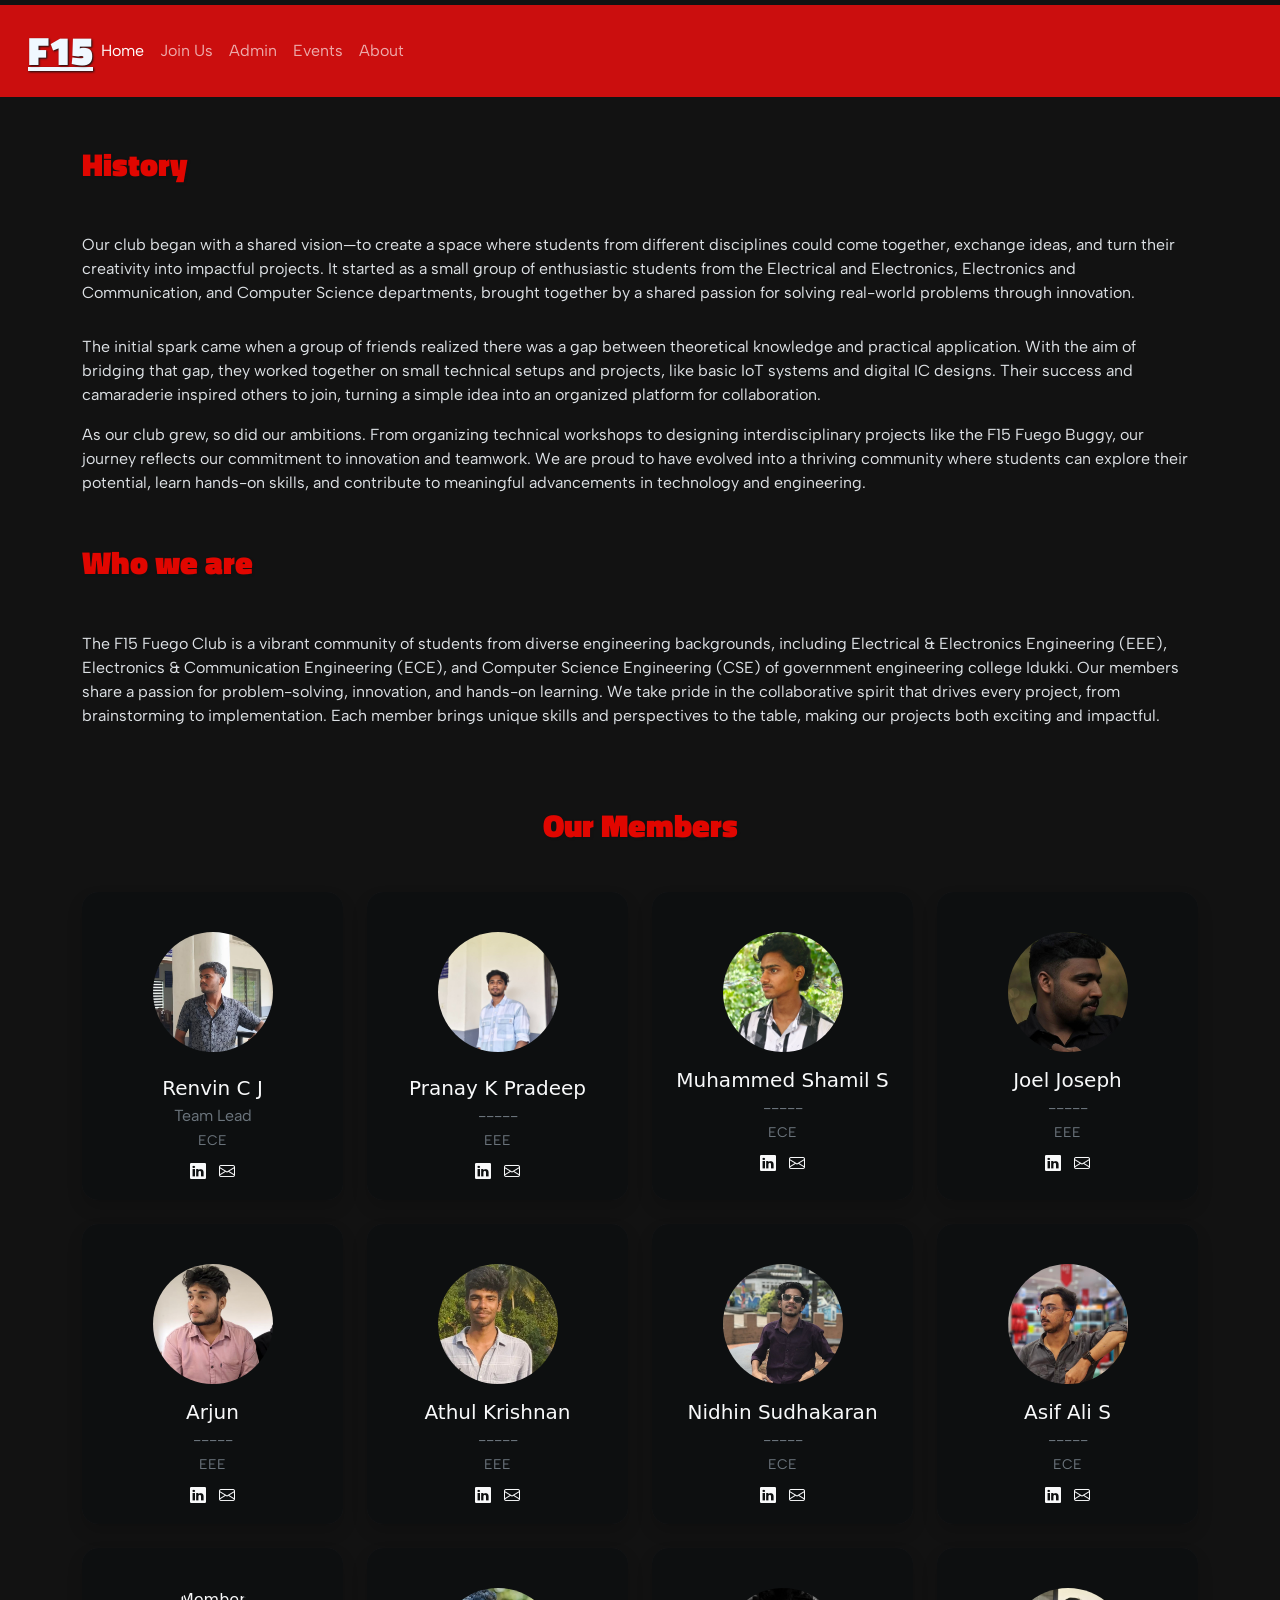
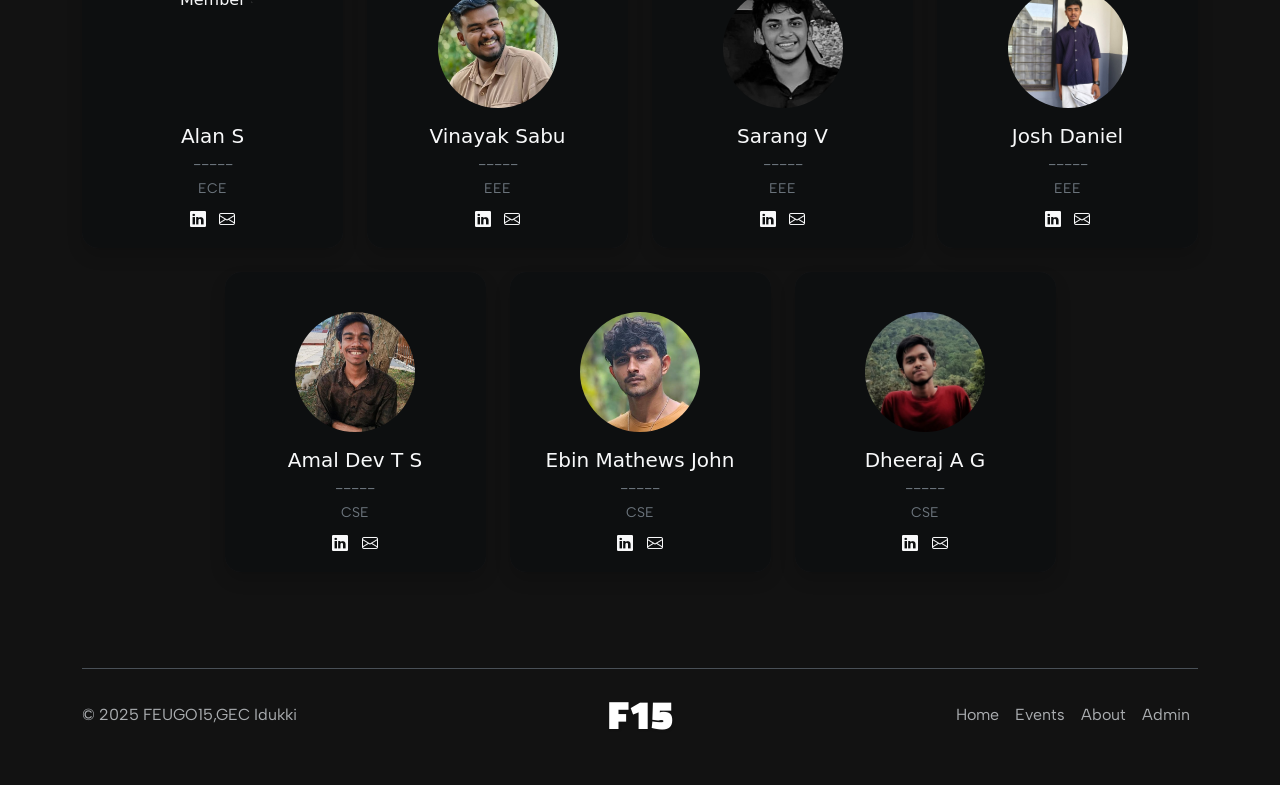
==== commit 986d061c: "Change10" ====
--- a/about.html
+++ b/about.html
@@ -71,7 +71,7 @@
             <div class="col text-center">
               <div class="card h-100 bg-dark text-light shadow" style="background-image: url('./src/card-bg1.jpg'); background-size: cover; background-position: center; border-radius: 1rem; border: none;">
                 <div class="card-body d-flex flex-column align-items-center" style="background: rgba(0,0,0,0.6); border-radius: 1rem;">
-                  <img src="./src/members/renvun.png" class="rounded-circle mt-4 mb-3" alt="Renvin C J" style="width: 120px; height: 120px; object-fit: cover; border: 3px solid #fff;">
+                  <img src="./src/members/renvun.png" class="rounded-circle mt-4 mb-3" alt="Renvin C J" style="width: 120px; height: 120px; object-fit: cover;">
                   <h5 class="mb-1 mt-2">Renvin C J</h5>
                   <p class="mb-2 text-secondary">Team Lead<br><span class="small">ECE</span></p>
                   <div>
@@ -85,7 +85,7 @@
             <div class="col text-center">
               <div class="card h-100 bg-dark text-light shadow" style="background-image: url('./src/card-bg2.jpg'); background-size: cover; background-position: center; border-radius: 1rem; border: none;">
                 <div class="card-body d-flex flex-column align-items-center" style="background: rgba(0,0,0,0.6); border-radius: 1rem;">
-                  <img src="./src/members/pranay.jpg" class="rounded-circle mt-4 mb-3" alt="Pranay K Pradeep" style="width: 120px; height: 120px; object-fit: cover; border: 3px solid #fff;">
+                  <img src="./src/members/pranay.jpg" class="rounded-circle mt-4 mb-3" alt="Pranay K Pradeep" style="width: 120px; height: 120px; object-fit: cover; ">
                   <h5 class="mb-1 mt-2">Pranay K Pradeep</h5>
                   <p class="mb-2 text-secondary">-----<br><span class="small">EEE</span></p>
                   <div>
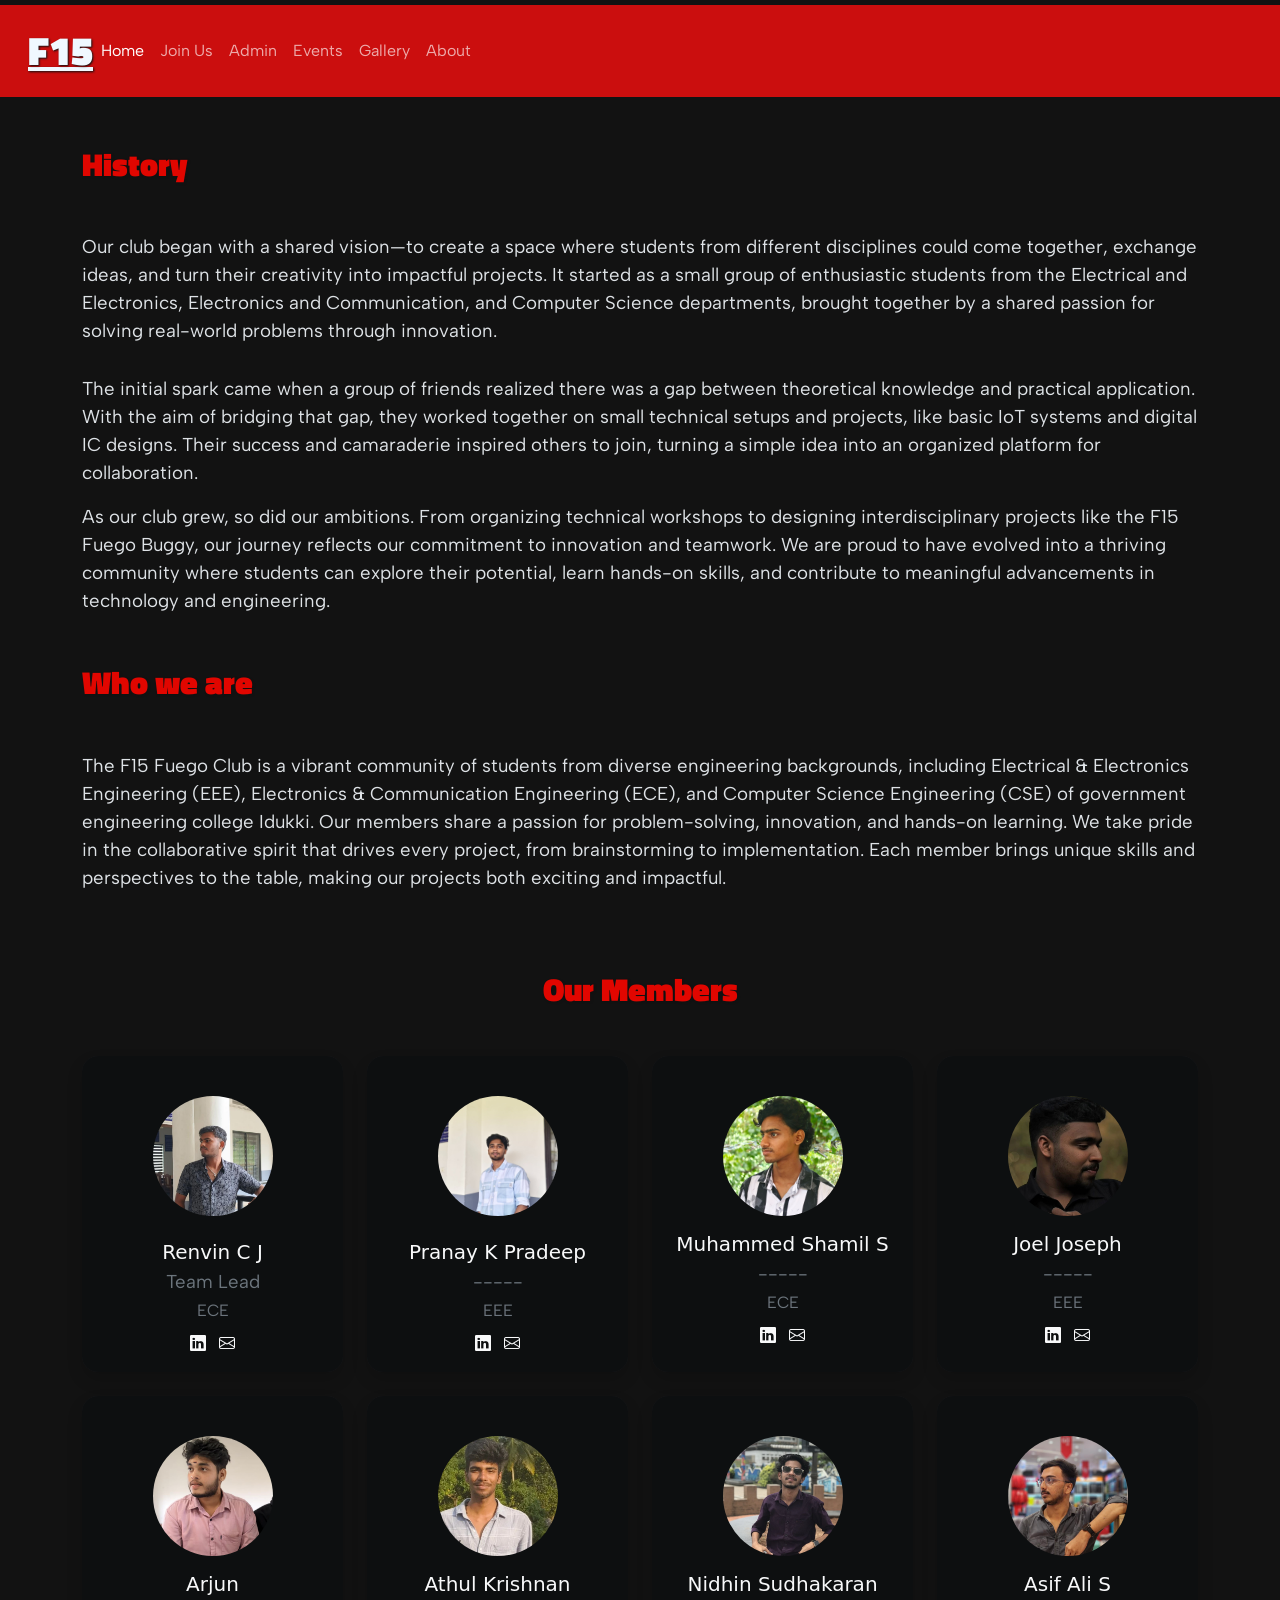
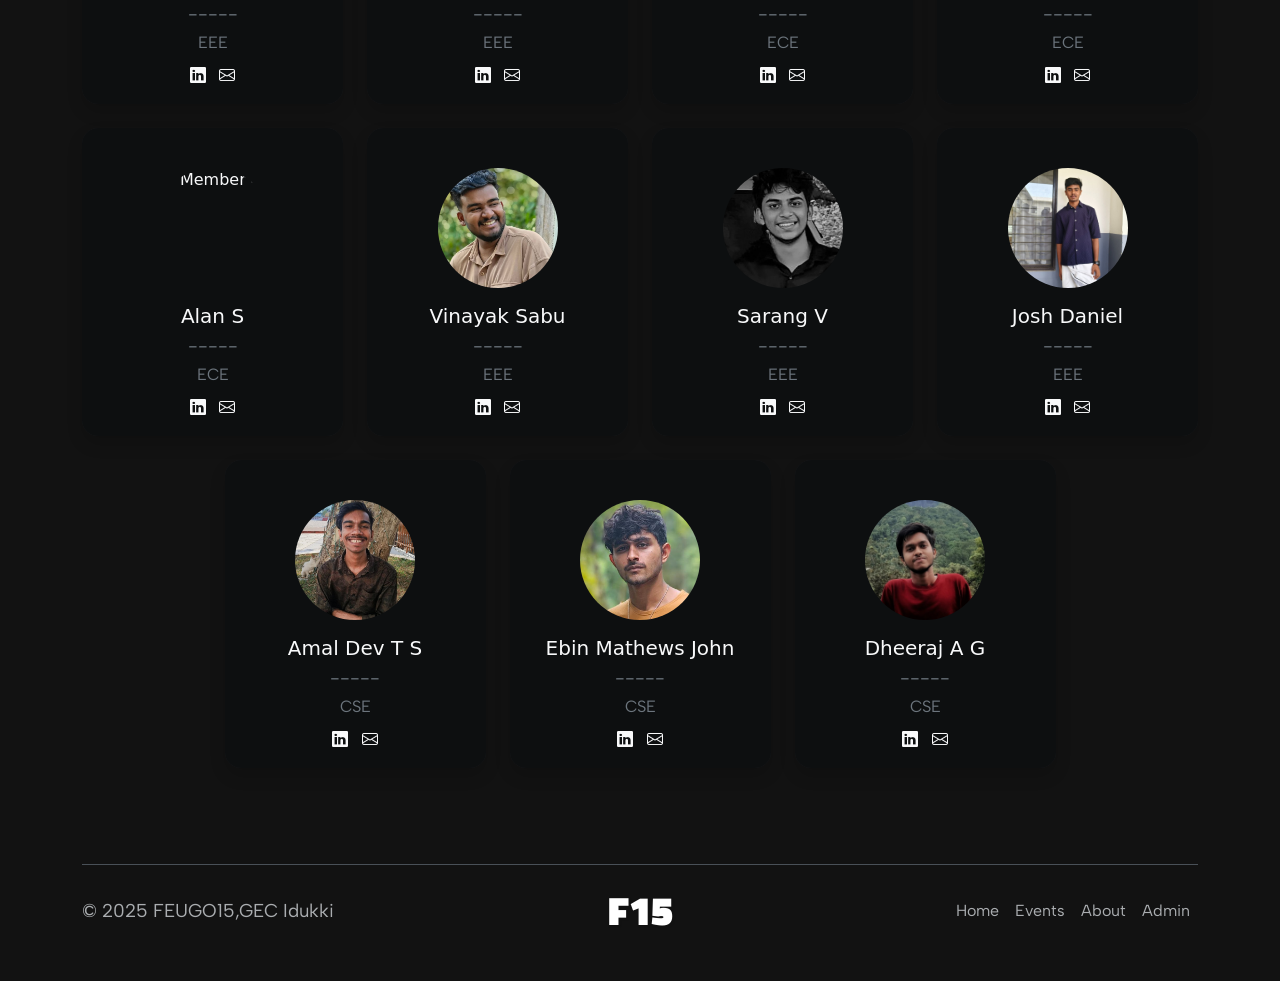
==== commit 0318cc2d: "tdy2" ====
--- a/about.html
+++ b/about.html
@@ -38,6 +38,9 @@
         <li class="nav-item">
           <a class="nav-link" href="#">Events</a>
         </li>
+        <li class="nav-item dropdown">
+            <a class="nav-link" href="./gallery.html">Gallery</a>
+          </li>
         <li class="nav-item dropdown">
           <a class="nav-link" href="#">
             About
--- a/style.css
+++ b/style.css
@@ -1,4 +1,4 @@
-/* style.css */
+
 .formula-1-text {
     font-family: 'Titillium Web', Arial, sans-serif;
     font-weight: 900;
@@ -14,4 +14,65 @@
   font-optical-sizing: auto;
   font-weight: <weight>;
   font-style: normal;
+}
+
+
+.intro { 
+  text-align: center; 
+  font-family: Arial;
+}
+
+h2 { 
+  font-size: 36px;
+}
+
+p { 
+  font-size: 14pt;
+}
+
+#image-gallery { 
+  width: 600px; 
+  margin: 0 auto;
+}
+
+#current-image { 
+  width: 100%;
+} 
+
+#image-thumbs { 
+  display: flex; 
+  justify-content: center; 
+  margin-top: 20px;
+}
+
+.thumb { 
+  width: 80px; 
+  height: 80px; 
+  object-fit: cover; 
+  margin-right: 10px; 
+  cursor: pointer;
+}
+.gallery {
+    display: flex;
+    flex-direction: row;
+    flex-wrap: wrap;
+    justify-content: center;
+    align-items: center;
+    gap: 16px;
+    max-width: 1400px;
+    margin: 0 auto;
+    padding: 20px 10px;
+}
+
+.gallery img {
+    width: 100%;
+    max-width: 350px;
+    height: 300px;
+    object-fit: cover;
+    border-radius: 10px;
+}
+
+.gallery::after {
+    content: "";
+    width: 350px;
 }
